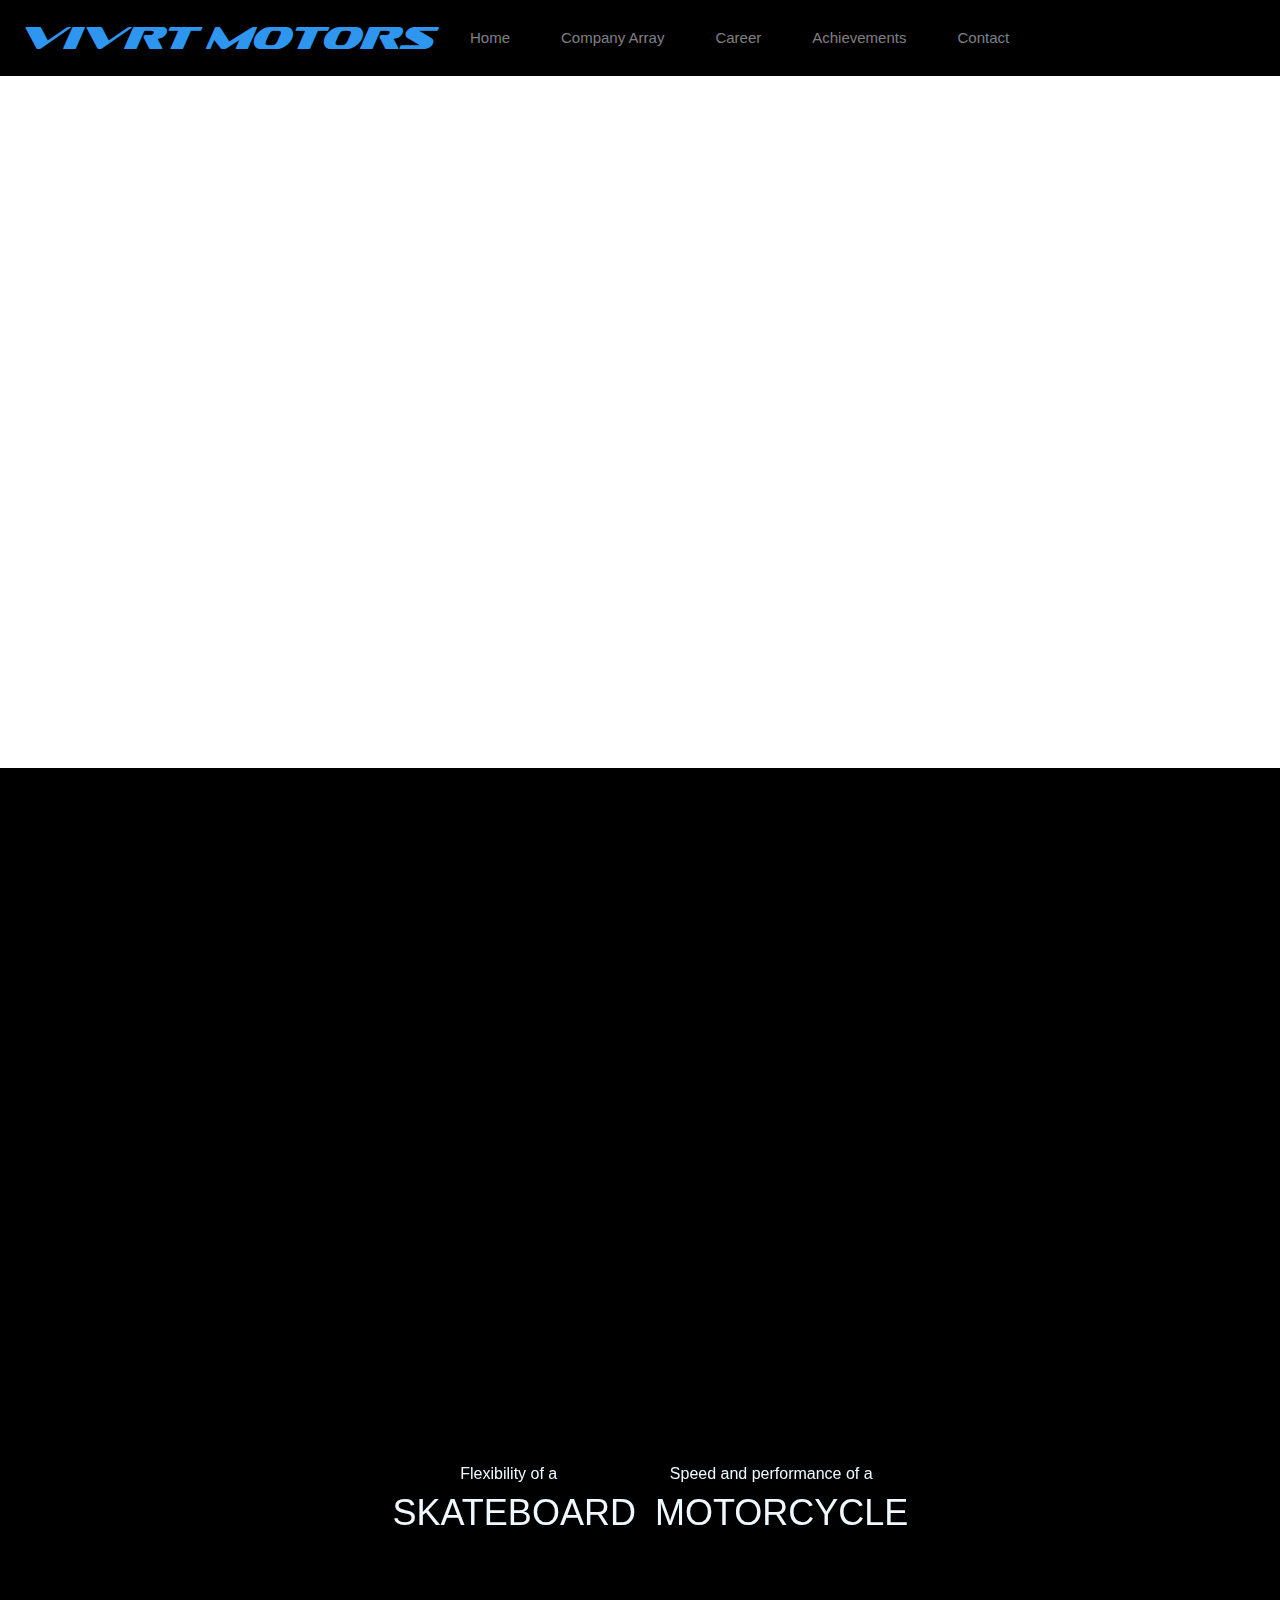
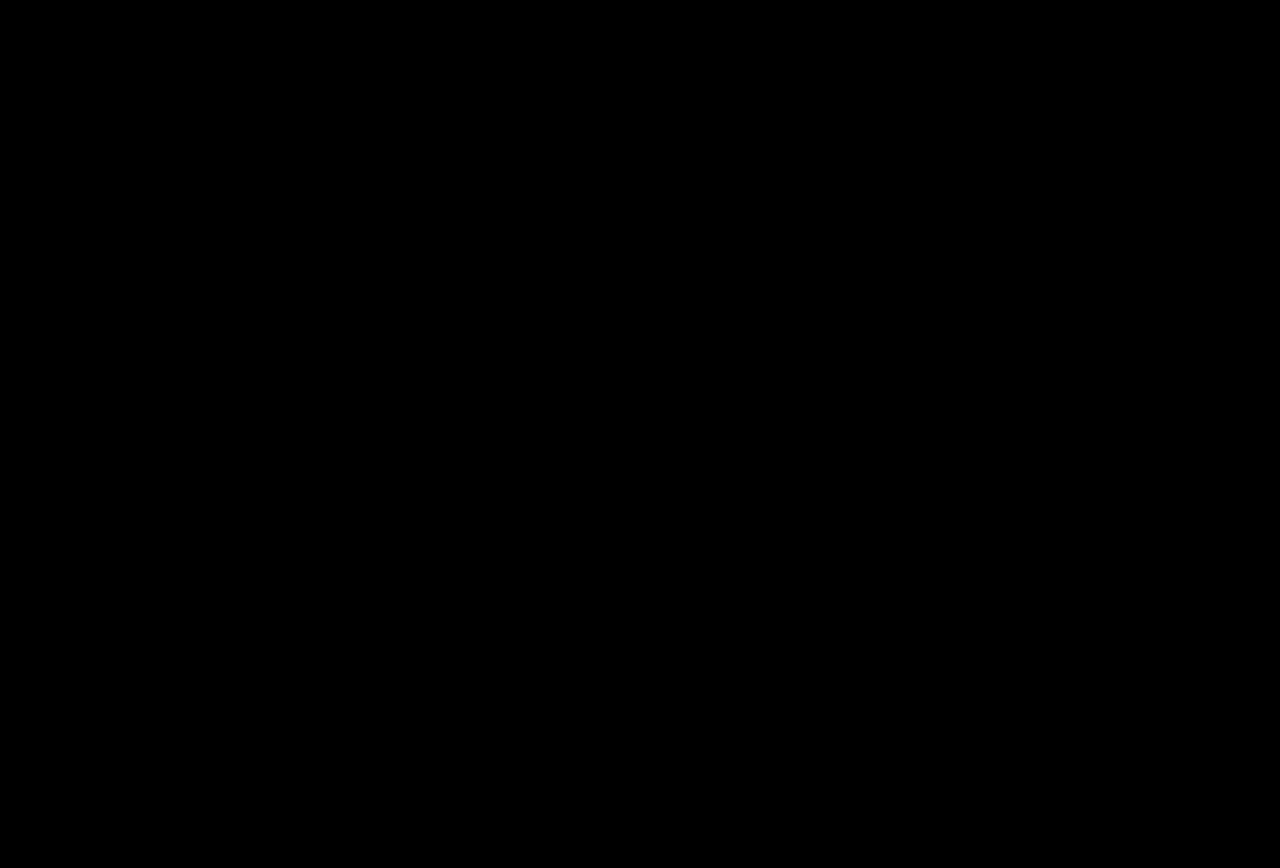
==== index.html @ f959d1fb "Update index.html" ====
<html>
<head>
    <title>SKATO-CROSS</title>
    <link rel="shortcut icon" type="image/x-icon" href="favicon.ico" />
	<link rel="stylesheet" type="text/css" href="css/main.css">
 
  <link rel="stylesheet" href="https://maxcdn.bootstrapcdn.com/bootstrap/4.1.3/css/bootstrap.min.css">
  <script src="https://ajax.googleapis.com/ajax/libs/jquery/3.3.1/jquery.min.js"></script>
  <script src="https://cdnjs.cloudflare.com/ajax/libs/popper.js/1.14.3/umd/popper.min.js"></script>
  <script src="https://maxcdn.bootstrapcdn.com/bootstrap/4.1.3/js/bootstrap.min.js"></script>
</head>
    
    
<body>
    <nav class="navbar navbar-expand-xl navbar-dark fixed-top " style="background-color: black;">
  <a class="navbar-brand" style="width:400px;height:60px;font-family:sofachrome;padding-top:5px; font-size: 2em;color:#2f96ef;">VIVRT MOTORS</a>
  <button class="navbar-toggler" type="button" data-toggle="collapse" data-target="#collapsibleNavbar">
    <span class="navbar-toggler-icon"></span>
  </button>
  <div class="collapse navbar-collapse" id="collapsibleNavbar">
    <ul class="navbar-nav">
      <li class="nav-item" id="#leftpad">
        <a class="nav-link" href="https://vivrtmotors.com">Home</a>
      </li>
      <li class="nav-item">
        <a class="nav-link" href="https://vivrtmotors.com/our-story.html">Company Array</a>
      </li>
      <li class="nav-item">
        <a class="nav-link" href="https://vivrtmotors.com/career.html">Career</a>
      </li>  
         <li class="nav-item">
        <a class="nav-link" href="https://vivrtmotors.com/achievements.html">Achievements</a>
      </li>  
         <li class="nav-item">
        <a class="nav-link" href="https://vivrtmotors.com/achievements.html#contactussection">Contact</a>
      </li>  
    </ul>
  </div>  
</nav>
    

    

	<div class="parallax">

        <iframe width="100%" height="758px" style="margin-top: 60px;z-index: 0;position:fixed;"src="https://www.youtube.com/embed/yHx22Gvhtdc?rel=0" frameborder="0" allow="autoplay; encrypted-media" allowfullscreen></iframe>

	</div>




    

	<div style="height:1700px;background-color:black; color: aliceblue ;z-index: 1;position: absolute;width:100%">

		<center>
            
            

			<div class="about hidden" style="padding-top: 70px;" id="div1">
                <h1 style="font-family:ans;color:#ff6a00" id="heading">PRESENTING THE INDIA'S FIRST SKATEBIKE</h1>

				<img src="vector_dark.png" id="vector_dark">
                
                <p style="font-family: sofachrome;font-size: 30px;color:#2f96ef" id="name">SKATOCROSS</p>
                
                
                
               <div class="row" style="margin-top: 150px">
                   <div class="col-sm-1"></div>
                <div class="col-sm-5 left hidden_left">Flexibility of a <br> <span style="font-size: 36px;">SKATEBOARD</span></div>
                   <div class="col-sm-5 right hidden_right">Speed and performance of a <br><span style="font-size: 36px; ">MOTORCYCLE</span></div>
                   <div class="col-sm-1"></div>                  
                </div>

			</div>

		</center>
        
	</div>

    
    
        <script >
    
        $(document).ready(function() { 
                var block = $('div.about'),
                    blockOffset = 500,
                    documentEl = $(document);
                window.console.log(documentEl.scrollTop());
                documentEl.on('scroll', function() {
                     window.console.log(documentEl.scrollTop());
                    if ( documentEl.scrollTop() > blockOffset){
                             block.removeClass('hidden');   
                         }else{
                             block.addClass('hidden');
                         }
                    if(documentEl.scrollTop() > 896){
                        
                        }
                    }
                });               
            });
   
        </script>
    
    
    
    
    </body>

</html>
---- css/main.css ----
@font-face {
 font-family: 'sofachrome';
 font-weight: normal;
 font-style: normal;
 src: url('fonts/sfc.ttf');
}

@font-face {
 font-family: 'ans';
 font-weight: normal;
 font-style: normal;
 src: url('fonts/ans.ttf');
}



.parallax {
    min-height: 768px; 
    background-attachment: fixed;
    background-position: center;
    background-repeat: no-repeat;
    background-size: cover;
}


#vector_dark{
    max-width: 100%;
    height: auto;
}

            body {
                
                background-color: black;
            }
            
            .content1 {
                height: 768px;
                margin-top: 0px;
                background-color: black;
            }
            
            .about {
                max-width: 600px;
                margin: 0 auto;
                padding: 50px 0;
                transform-style: preserve-3d;
                transform: perspective(800px);
            }

            
           
            .about img {
                transition: all 1.2s ease 0.8s;
            }
            .about.hidden img {
                opacity: 0;
                transform: translate3d(0, 0, -100px) ;
            }

.about h1{
    transition: all 1s ease 0s;
}
 .about.hidden h1{
                opacity: 0;
                transform: translate3d(60px, 0, 0) ;
            }

.about p{
    transition: all 1.2s ease 1.4s;
}
 .about.hidden p{
                opacity: 0;
                transform: translate3d(-50px,0, 0) ;
            }
            nav li{
                padding: 5px;
                margin-left: 20px;
                color: white;
            }
             

        
        nav li{
            display: inline;
              background-color: black;
        }
        nav li a{
            margin-left: 5px;
            text-decoration: none;
            padding:10px 10px;
            font-family: sans-serif;
            font-size: 15px;
            transition: all 0.25s ease-in
        }
       
        nav li a:hover{
          font-size: 18px;
            color: aqua !important; 
            transition: all 0.25s ease-in;
            border: 0.5px solid aqua;
            border-radius: 25px;
        
        }
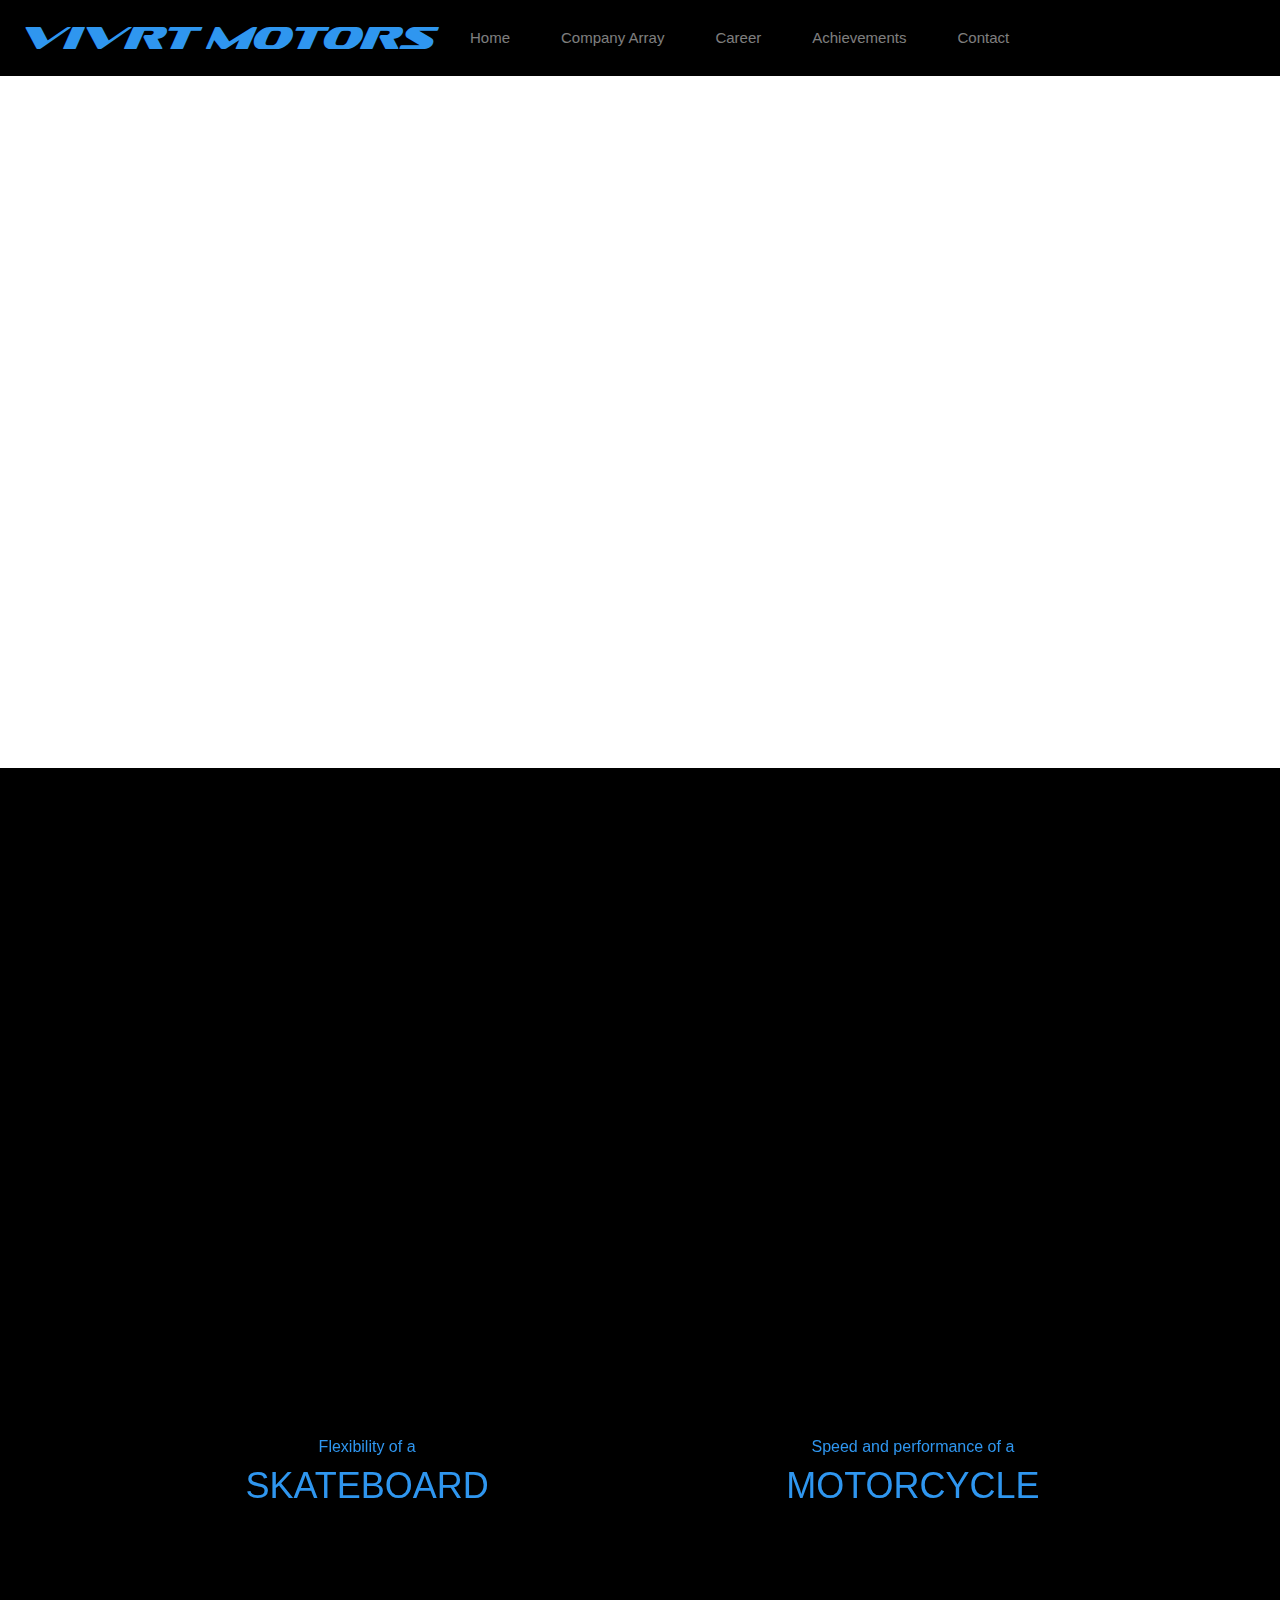
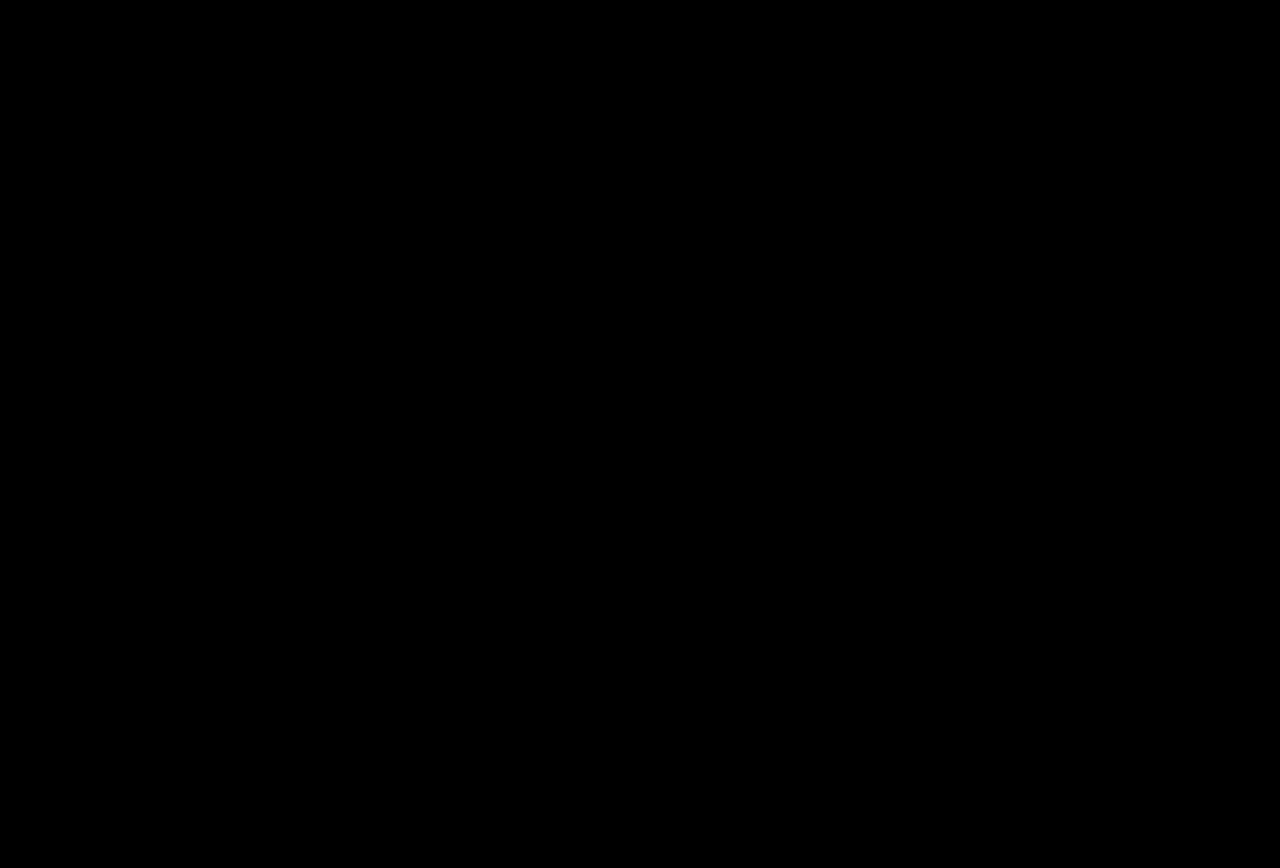
==== commit 83b31e05: "Update index.html" ====
--- a/index.html
+++ b/index.html
@@ -97,7 +97,8 @@
                              block.addClass('hidden');
                          }
                     if(documentEl.scrollTop() > 896){
-                        
+                        if(block.hasClass('hidden_left')){
+                            block.removeClass('hidden_left');
                         }
                     }
                 });               
--- a/css/main.css
+++ b/css/main.css
@@ -14,6 +14,9 @@
 
 
 
+
+
+
 .parallax {
     min-height: 768px; 
     background-attachment: fixed;
@@ -23,24 +26,33 @@
 }
 
 
+
+
 #vector_dark{
-    max-width: 100%;
+    max-width: 50%;
     height: auto;
 }
+
+
 
             body {
                 
                 background-color: black;
             }
             
+
+
+
             .content1 {
                 height: 768px;
                 margin-top: 0px;
                 background-color: black;
             }
+
+
             
             .about {
-                max-width: 600px;
+                width: 100%;
                 margin: 0 auto;
                 padding: 50px 0;
                 transform-style: preserve-3d;
@@ -52,26 +64,65 @@
             .about img {
                 transition: all 1.2s ease 0.8s;
             }
+
+
             .about.hidden img {
                 opacity: 0;
                 transform: translate3d(0, 0, -100px) ;
             }
 
+
+
 .about h1{
-    transition: all 1s ease 0s;
+    transition: all 0.5s ease 0s;
 }
+
+
+
  .about.hidden h1{
                 opacity: 0;
                 transform: translate3d(60px, 0, 0) ;
             }
 
+
+
 .about p{
-    transition: all 1.2s ease 1.4s;
+    transition: all 0.8s ease 1.4s;
 }
  .about.hidden p{
                 opacity: 0;
                 transform: translate3d(-50px,0, 0) ;
             }
+.left{
+   
+    background-color: black;
+    color: #2f96ef;
+    transition: all 0.15s ease-in;
+   
+}
+
+.left:hover{
+    background-color: #ff6a00;
+    color:black;
+     transition: all 0.25s ease-in;
+}
+
+.right:hover{
+    background-color: #ff6a00;
+    color:black;
+     transition: all 0.25s ease-in;
+}
+.right{
+   
+    background-color: black;
+    color: #2f96ef;
+    transition: all 0.15s ease-in;
+}
+
+
+
+
+
             nav li{
                 padding: 5px;
                 margin-left: 20px;
@@ -97,8 +148,7 @@
           font-size: 18px;
             color: aqua !important; 
             transition: all 0.25s ease-in;
-            border: 0.5px solid aqua;
-            border-radius: 25px;
+            
         
         }
        
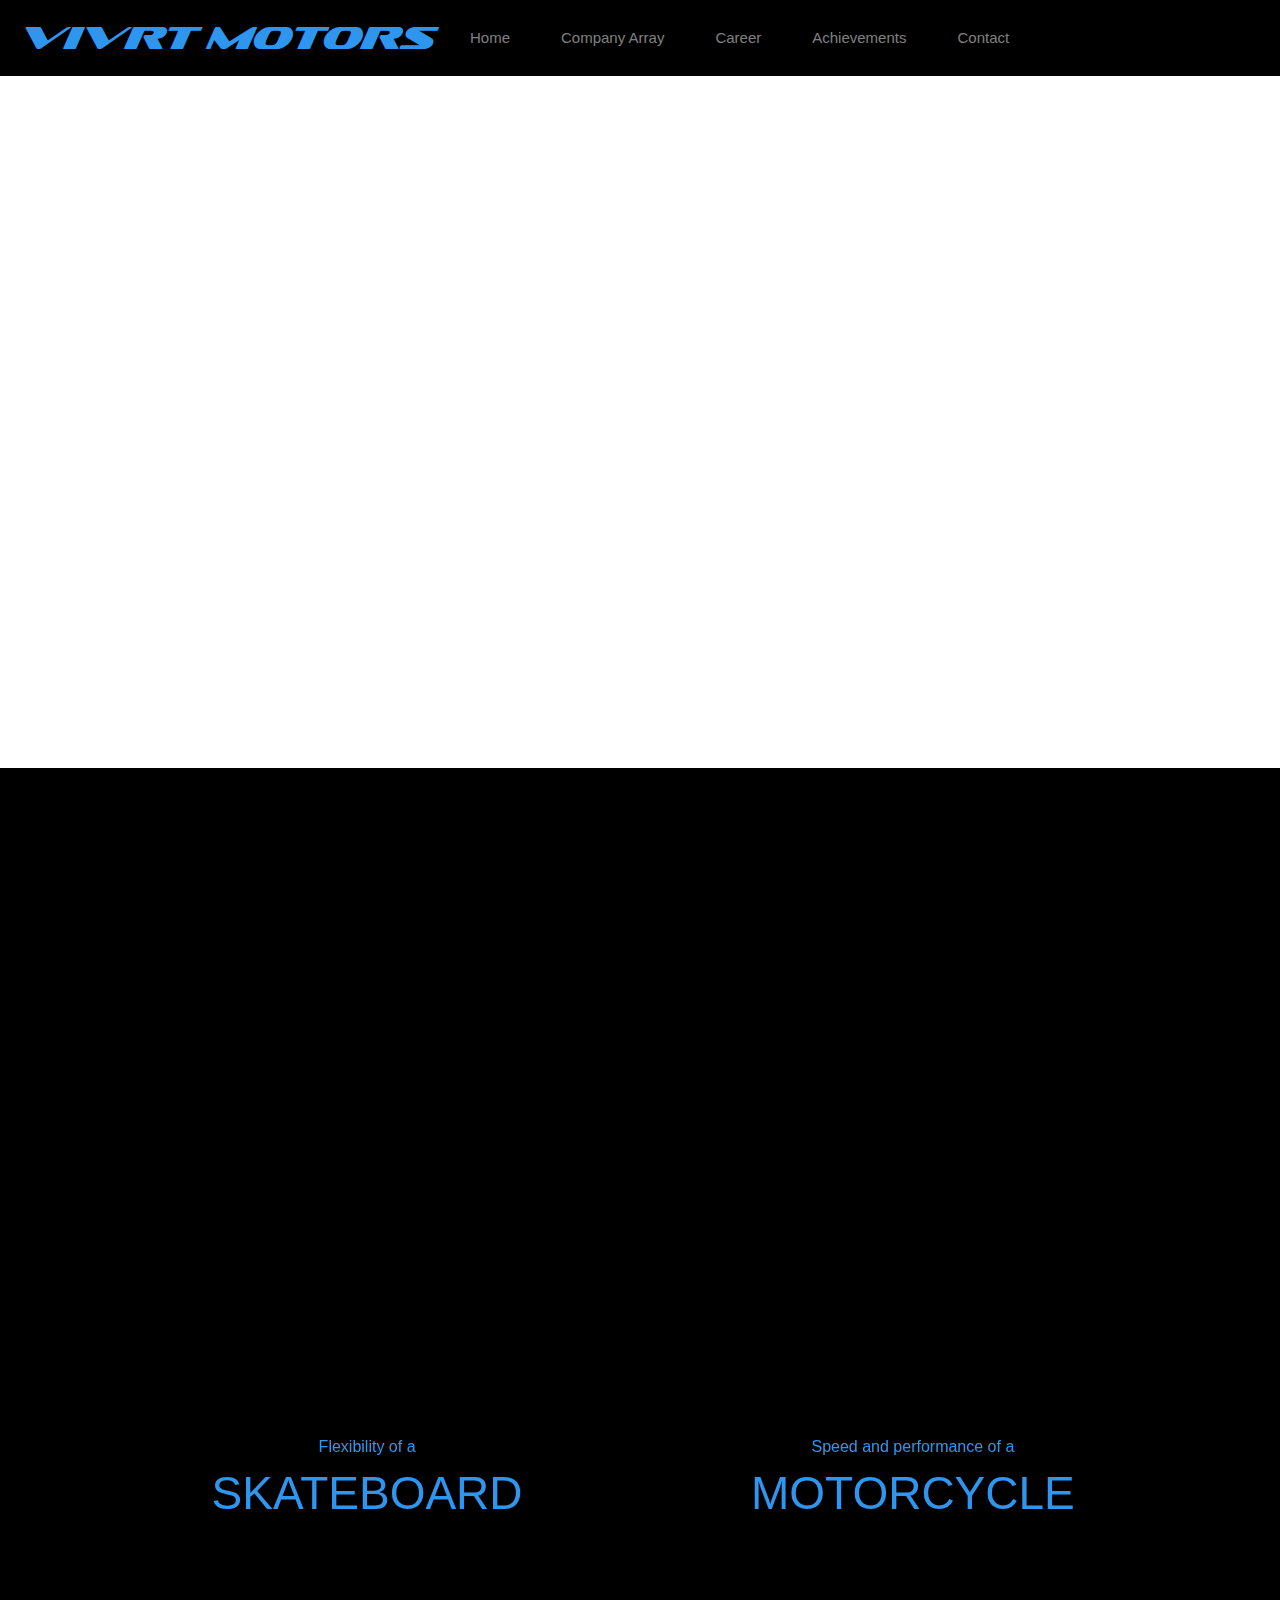
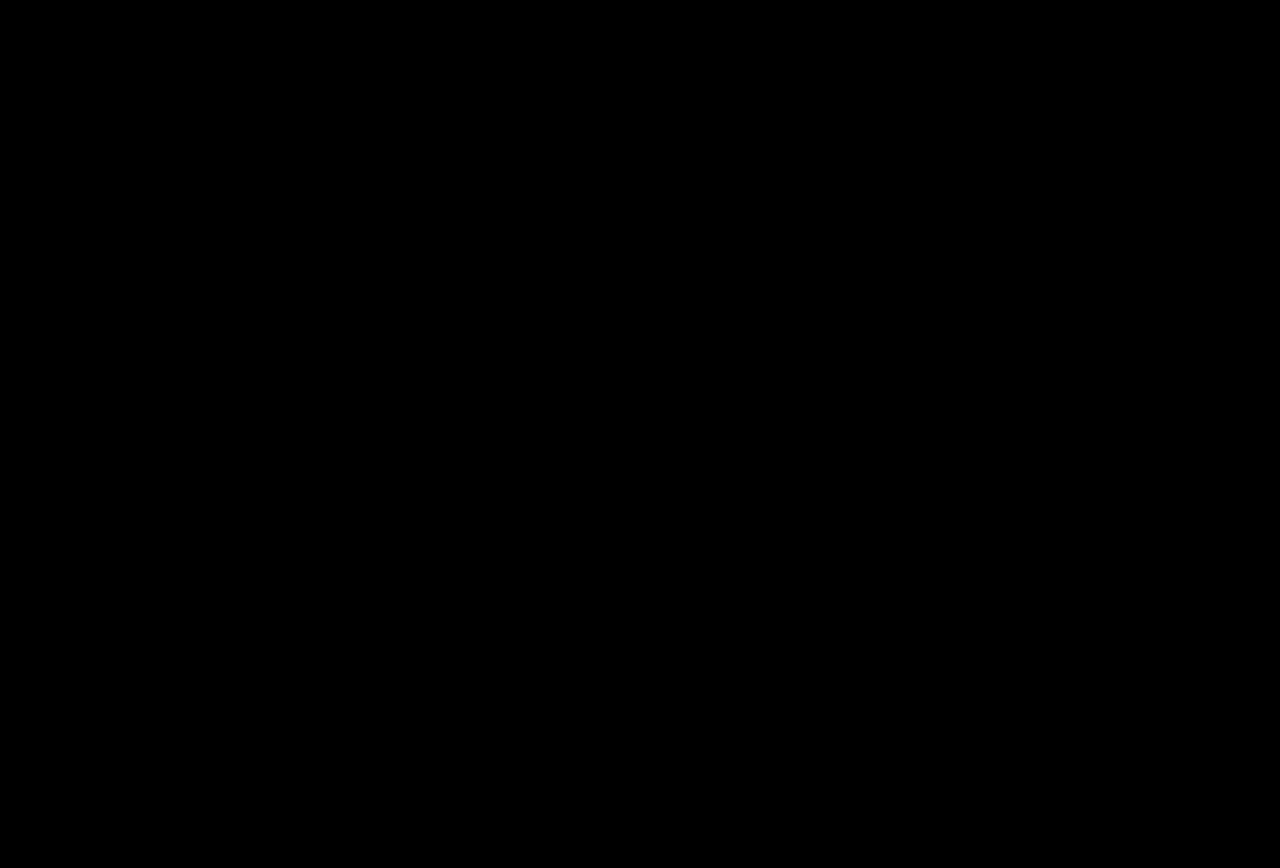
==== commit 1134a8f1: "Update index.html" ====
--- a/index.html
+++ b/index.html
@@ -69,8 +69,8 @@
                 
                <div class="row" style="margin-top: 150px">
                    <div class="col-sm-1"></div>
-                <div class="col-sm-5 left hidden_left">Flexibility of a <br> <span style="font-size: 36px;">SKATEBOARD</span></div>
-                   <div class="col-sm-5 right hidden_right">Speed and performance of a <br><span style="font-size: 36px; ">MOTORCYCLE</span></div>
+                <div class="col-sm-5 left hidden_left" id="left">Flexibility of a <br> <span style="font-size: 46px;">SKATEBOARD</span></div>
+                   <div class="col-sm-5 right hidden_right" id="right">Speed and performance of a <br><span style="font-size: 46px; ">MOTORCYCLE</span></div>
                    <div class="col-sm-1"></div>                  
                 </div>
 
@@ -96,11 +96,13 @@
                          }else{
                              block.addClass('hidden');
                          }
-                    if(documentEl.scrollTop() > 896){
-                        if(block.hasClass('hidden_left')){
-                            block.removeClass('hidden_left');
-                        }
+                    if(documentEl.scrollTop() > 900){
+                                  $('#left').animate({left: '500px',opacity:'1'},500);   
                     }
+                    if(documentEl.scrollTop() > 920){
+                        $('#right').delay(800).animate({right: '600px',opacity:'1'},500);
+                    }
+                    
                 });               
             });
    
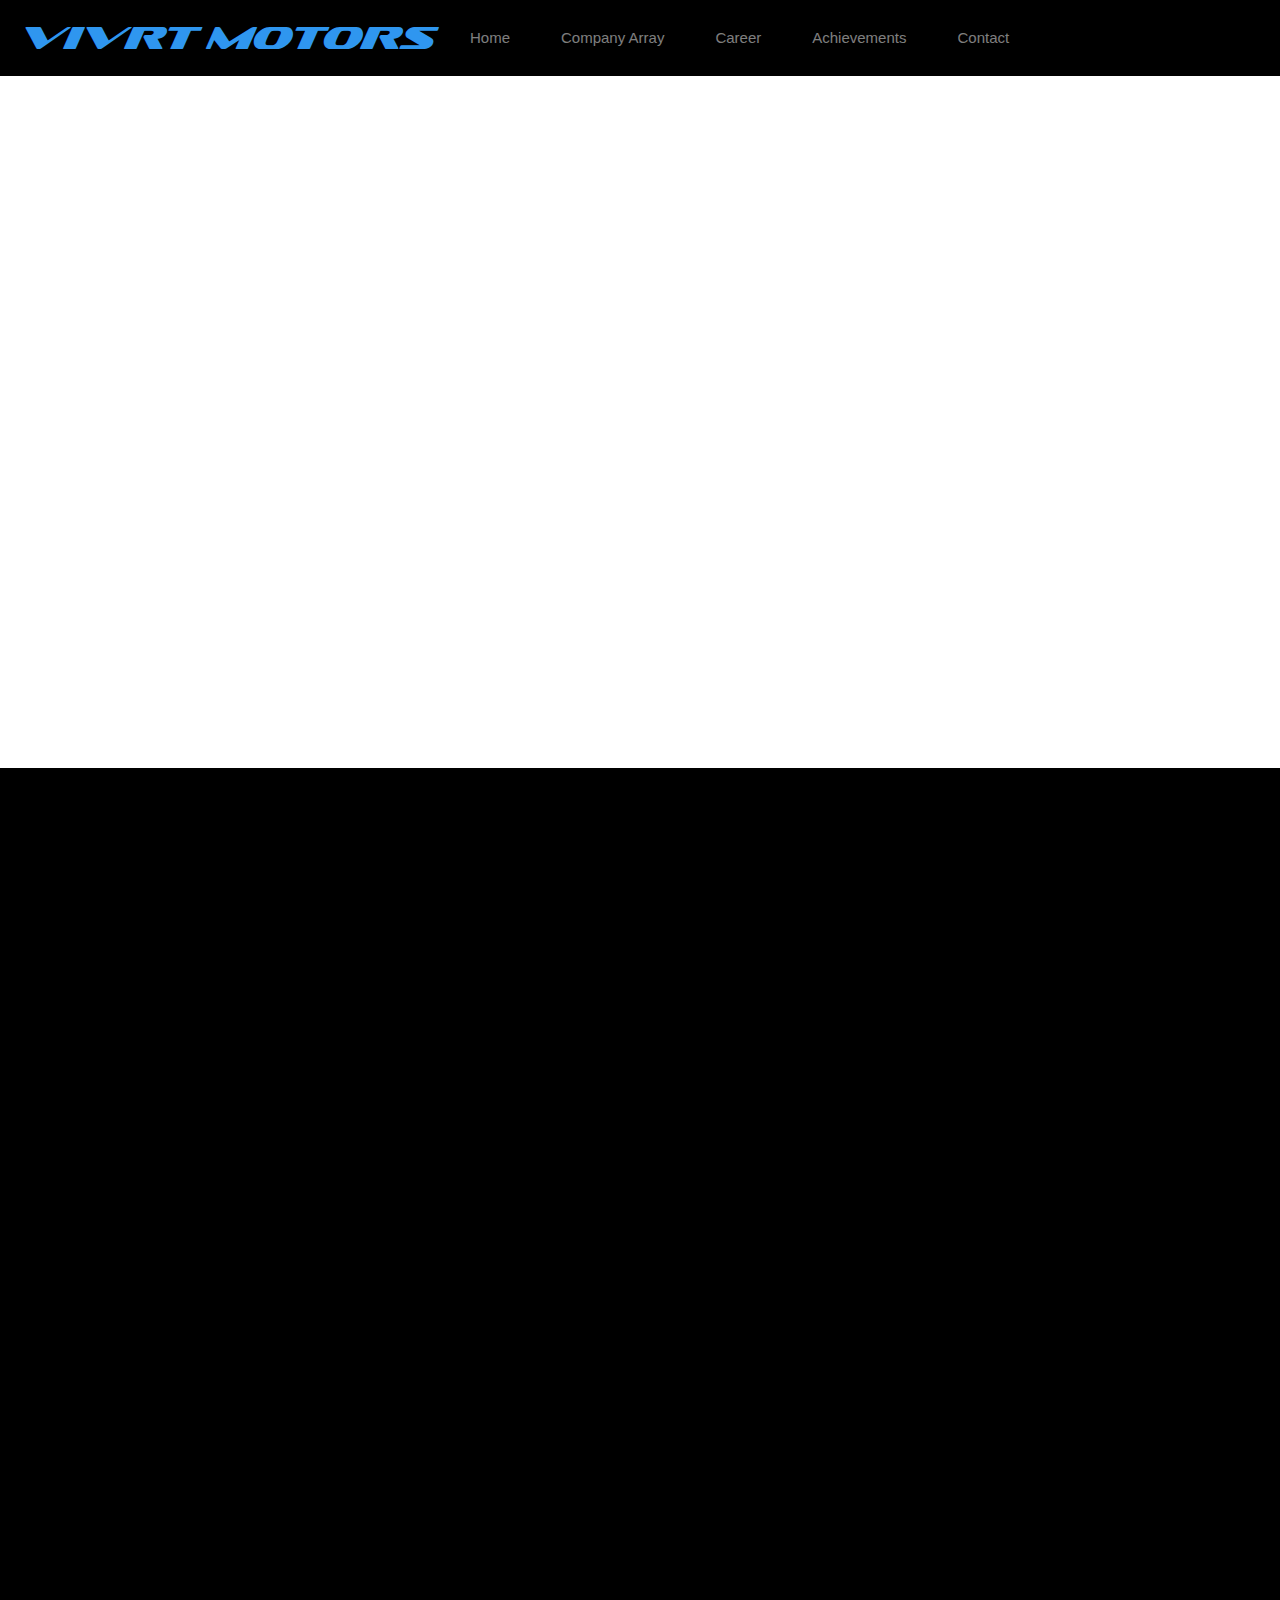
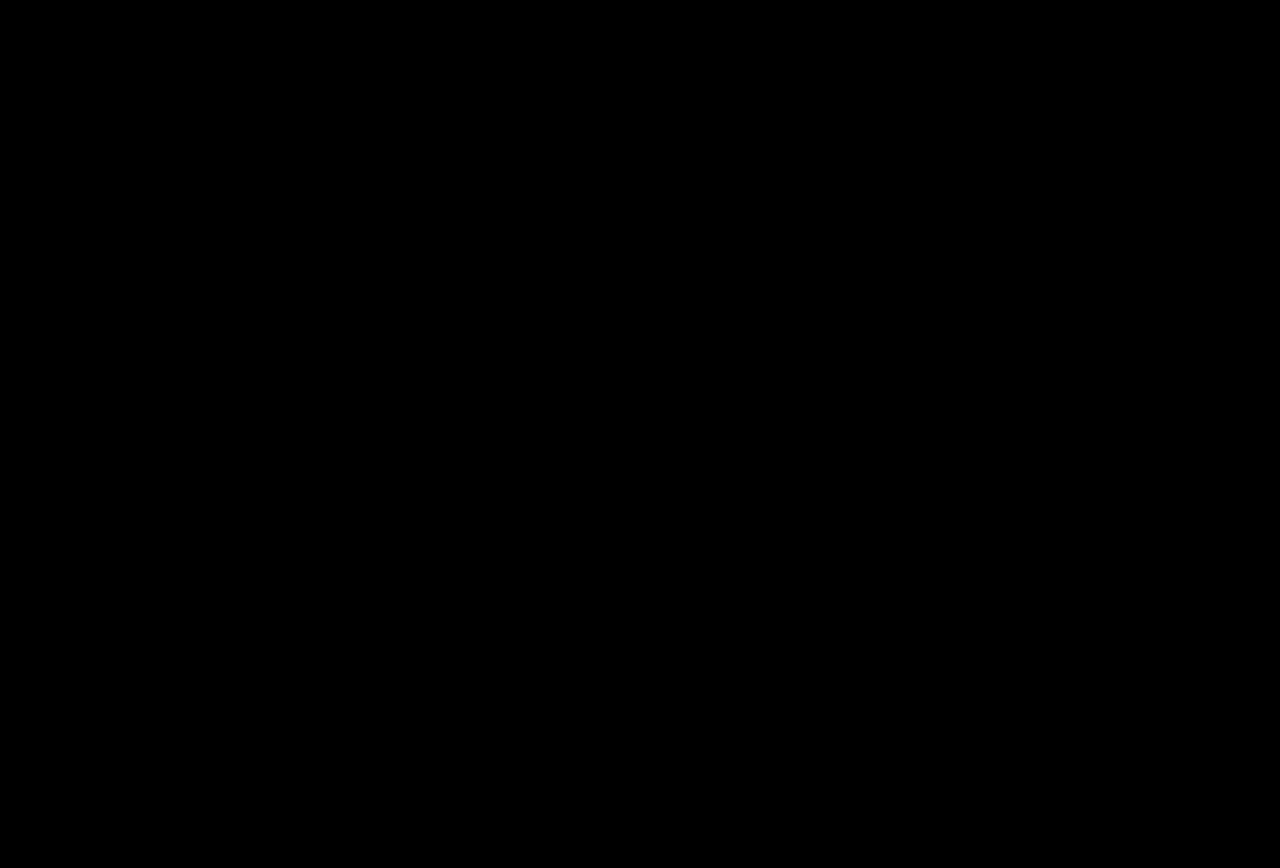
==== commit 21e3e065: "Update index.html" ====
--- a/index.html
+++ b/index.html
@@ -52,7 +52,8 @@
 
     
 
-	<div style="height:1700px;background-color:black; color: aliceblue ;z-index: 1;position: absolute;width:100%">
+	<div style="height:1700px;
+                max-width: 100%; background-color:black ;z-index: 1;position: absolute;" class="container">
 
 		<center>
             
@@ -97,10 +98,10 @@
                              block.addClass('hidden');
                          }
                     if(documentEl.scrollTop() > 900){
-                                  $('#left').animate({left: '500px',opacity:'1'},500);   
+                                  $('#left').animate({left: '50px',opacity:'1'},500);   
                     }
                     if(documentEl.scrollTop() > 920){
-                        $('#right').delay(800).animate({right: '600px',opacity:'1'},500);
+                        $('#right').delay(800).animate({right: '50px',opacity:'1'},500);
                     }
                     
                 });               
--- a/css/main.css
+++ b/css/main.css
@@ -56,7 +56,7 @@
                 margin: 0 auto;
                 padding: 50px 0;
                 transform-style: preserve-3d;
-                transform: perspective(800px);
+                transform: perspective(1000px);
             }
 
             
@@ -68,7 +68,7 @@
 
             .about.hidden img {
                 opacity: 0;
-                transform: translate3d(0, 0, -100px) ;
+                transform: translate3d(0, 0, -20px) ;
             }
 
 
@@ -81,7 +81,7 @@
 
  .about.hidden h1{
                 opacity: 0;
-                transform: translate3d(60px, 0, 0) ;
+                transform: translate3d(20px, 0, 0) ;
             }
 
 
@@ -91,13 +91,14 @@
 }
  .about.hidden p{
                 opacity: 0;
-                transform: translate3d(-50px,0, 0) ;
+                transform: translate3d(-20px,0, 0) ;
             }
 .left{
    
     background-color: black;
     color: #2f96ef;
-    transition: all 0.15s ease-in;
+    transform: translate3d( -50px,0,0);
+    opacity: 0;
    
 }
 
@@ -113,13 +114,19 @@
      transition: all 0.25s ease-in;
 }
 .right{
-   
+       transform: translate3d( 50px,0,0);
+opacity: 0;
     background-color: black;
     color: #2f96ef;
-    transition: all 0.15s ease-in;
+   
 }
 
-
+iframe{
+    max-width: 100%;
+}
+.container{
+    width: 100%;
+}
 
 
 
@@ -146,7 +153,7 @@
        
         nav li a:hover{
           font-size: 18px;
-            color: aqua !important; 
+            color: #ff6a00 !important; 
             transition: all 0.25s ease-in;
             
         
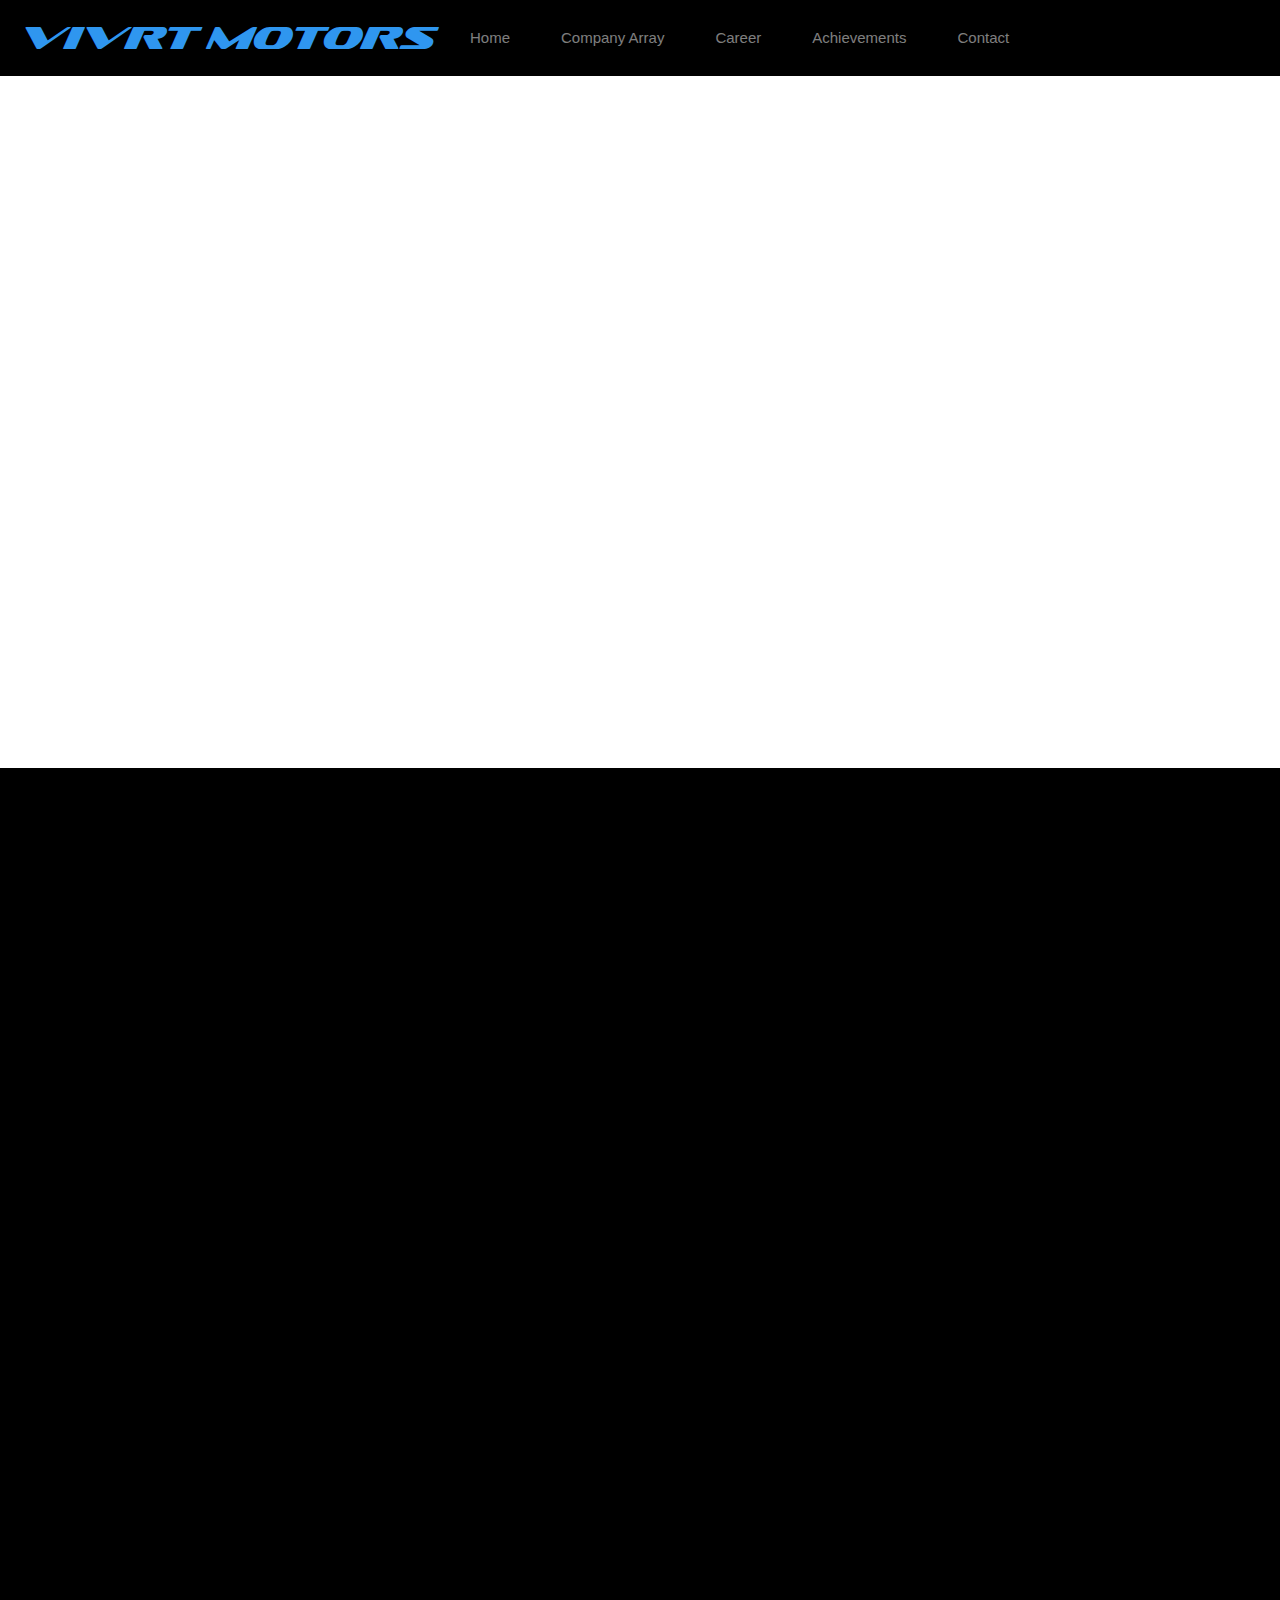
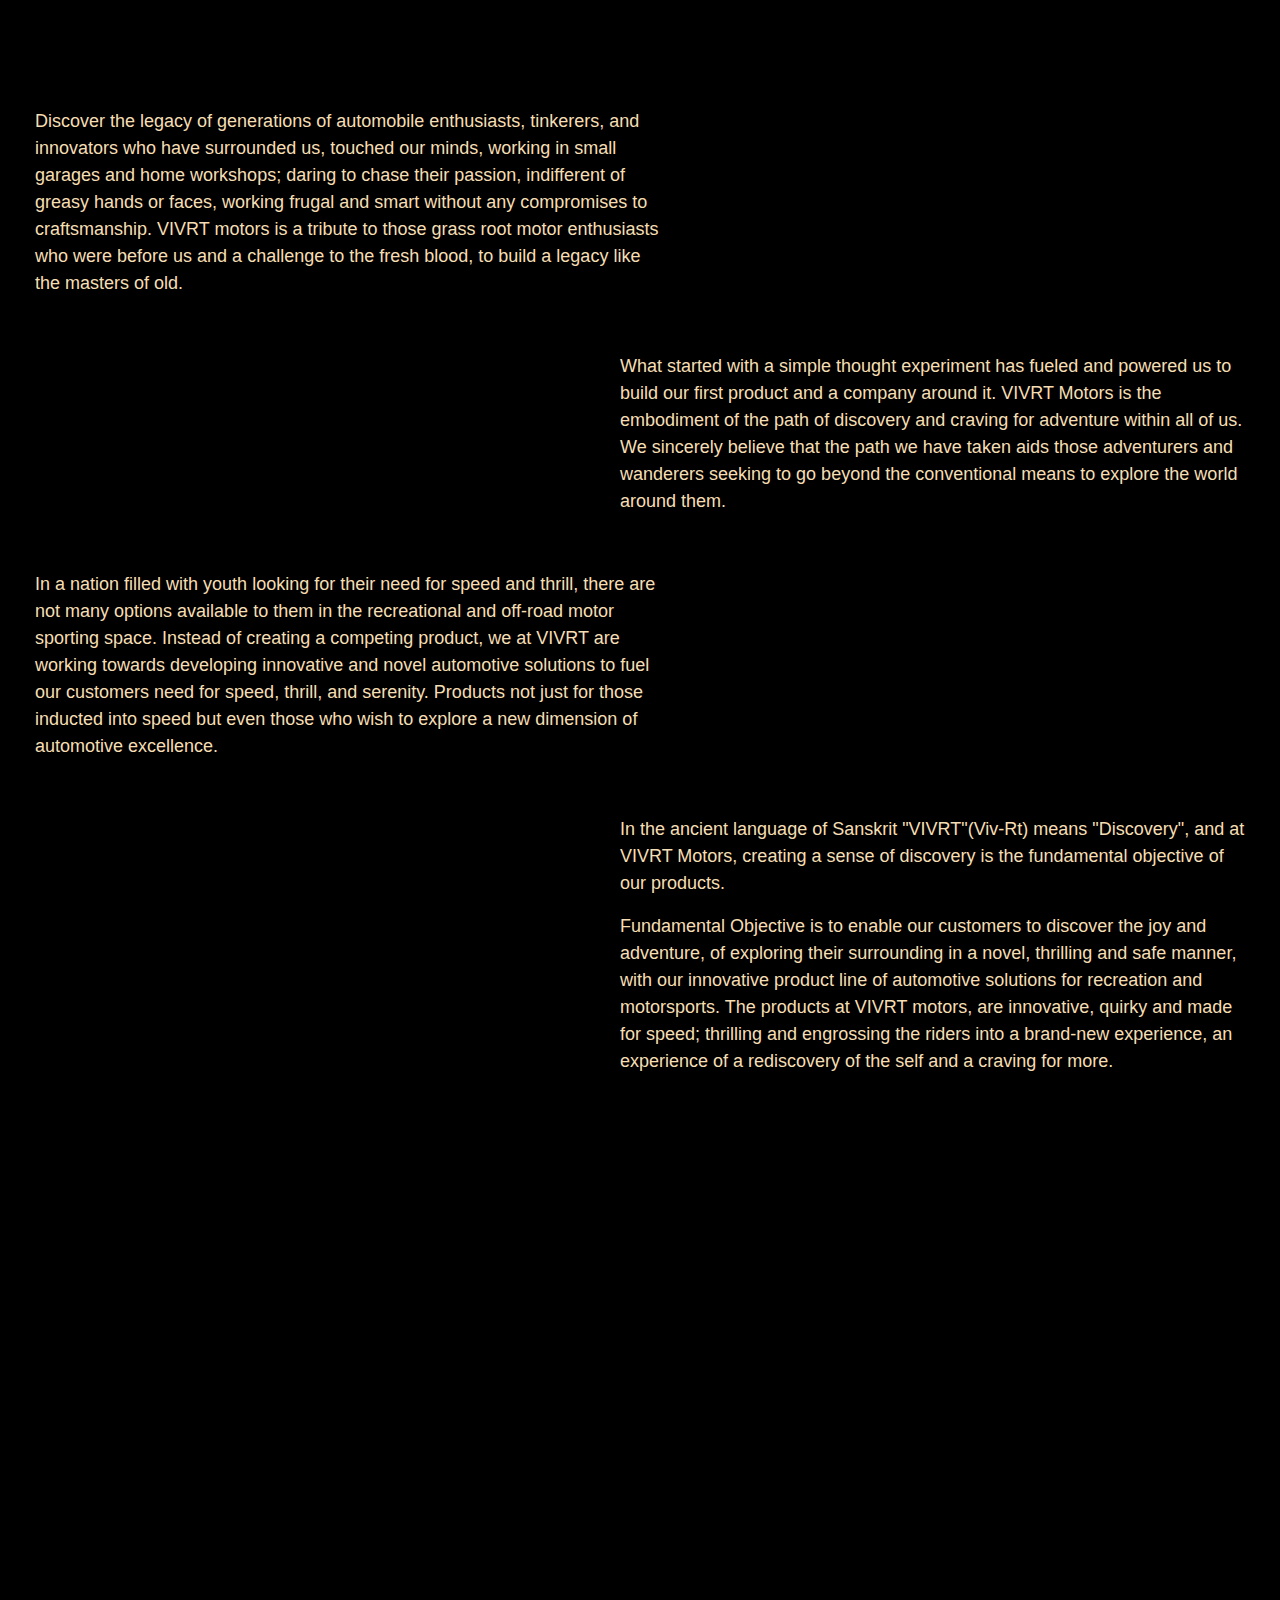
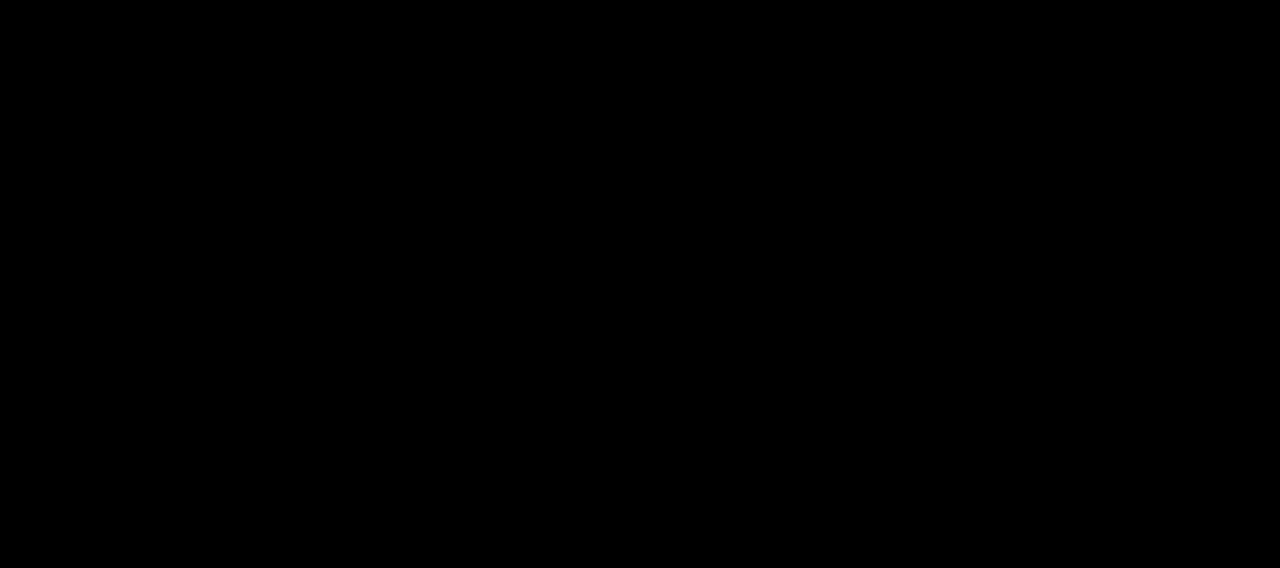
==== commit a9dfe563: "Update index.html" ====
--- a/index.html
+++ b/index.html
@@ -52,7 +52,7 @@
 
     
 
-	<div style="height:1700px;
+	<div style="height:3000px;
                 max-width: 100%; background-color:black ;z-index: 1;position: absolute;" class="container">
 
 		<center>
@@ -70,14 +70,40 @@
                 
                <div class="row" style="margin-top: 150px">
                    <div class="col-sm-1"></div>
-                <div class="col-sm-5 left hidden_left" id="left">Flexibility of a <br> <span style="font-size: 46px;">SKATEBOARD</span></div>
-                   <div class="col-sm-5 right hidden_right" id="right">Speed and performance of a <br><span style="font-size: 46px; ">MOTORCYCLE</span></div>
+                <div class="col-sm-5 left " id="left">Flexibility of a <br> <span style="font-size: 46px;">SKATEBOARD</span></div>
+                   <div class="col-sm-5 right " id="right">Speed and performance of a <br><span style="font-size: 46px; ">MOTORCYCLE</span></div>
                    <div class="col-sm-1"></div>                  
                 </div>
 
 			</div>
+            
+            <div style="font-family:sans-serif;font-size: 18px;color:#ff6a00" class="down div2" id="div2" >
+            <p>The concept emerged from the thought of having the flexibility of Skateboard and speed of Motorcycle in one unique product, thus SKATOCROSS was invented.</p>
+            </div>
+            </center>
+        
+        <br><br>
+        
+            
+            <div style="font-family:sans-serif;font-size: 18px;color:wheat;width:50%;float: left;margin: 20px;" >
+                <p>Discover the legacy of generations of automobile enthusiasts, tinkerers, and innovators who have surrounded us, touched our minds, working in small garages and home workshops; daring to chase their passion, indifferent of greasy hands or faces, working frugal and smart without any compromises to craftsmanship. VIVRT motors is a tribute to those grass root motor enthusiasts who were before us and a challenge to the fresh blood, to build a legacy like the masters of old.</p></div>
 
-		</center>
+        <div style="font-family:sans-serif;font-size: 18px;color:wheat;width:50%;float: right;margin: 20px;" >
+            <p>What started with a simple thought experiment has fueled and powered us to build our first product and a company around it. VIVRT Motors is the embodiment of the path of discovery and craving for adventure within all of us. We sincerely believe that the path we have taken aids those adventurers and wanderers seeking to go beyond the conventional means to explore the world around them.</p></div>
+
+
+        <div style="font-family:sans-serif;font-size: 18px;color:wheat;width:50%;float: left;margin: 20px;" >
+            <p>In a nation filled with youth looking for their need for speed and thrill, there are not many options available to them in the recreational and off-road motor sporting space. Instead of creating a competing product, we at VIVRT are working towards developing innovative and novel automotive solutions to fuel our customers need for speed, thrill, and serenity. Products not just for those inducted into speed but even those who wish to explore a new dimension of automotive excellence.</p></div>
+        
+        <div style="font-family:sans-serif;font-size: 18px;color:wheat;width:50%;float: right;margin: 20px;" >
+<p>In the ancient language of Sanskrit "VIVRT"(Viv-Rt) means "Discovery", and at VIVRT Motors, creating a sense of discovery is the fundamental objective of our products.</p>
+
+            <p>Fundamental Objective is to enable our customers to discover the joy and adventure, of exploring their surrounding in a novel, thrilling and safe manner, with our innovative product line of automotive solutions for recreation and motorsports. The products at VIVRT motors, are innovative, quirky and made for speed; thrilling and engrossing the riders into a brand-new experience, an experience of a rediscovery of the self and a craving for more.</p></div>
+            
+            
+            
+
+		
         
 	</div>
 
@@ -87,12 +113,11 @@
     
         $(document).ready(function() { 
                 var block = $('div.about'),
-                    blockOffset = 500,
                     documentEl = $(document);
                 window.console.log(documentEl.scrollTop());
                 documentEl.on('scroll', function() {
                      window.console.log(documentEl.scrollTop());
-                    if ( documentEl.scrollTop() > blockOffset){
+                    if ( documentEl.scrollTop() > 500){
                              block.removeClass('hidden');   
                          }else{
                              block.addClass('hidden');
@@ -102,8 +127,9 @@
                     }
                     if(documentEl.scrollTop() > 920){
                         $('#right').delay(800).animate({right: '50px',opacity:'1'},500);
-                    }
-                    
+                        $('#div2').delay(1400).animate({slideUp: '0px',opacity:'1'},500);
+
+                    } 
                 });               
             });
    
--- a/css/main.css
+++ b/css/main.css
@@ -99,8 +99,15 @@
     color: #2f96ef;
     transform: translate3d( -50px,0,0);
     opacity: 0;
+
    
 }
+.down{
+    color: #2f96ef;
+    opacity: 0; 
+}
+
+
 
 .left:hover{
     background-color: #ff6a00;
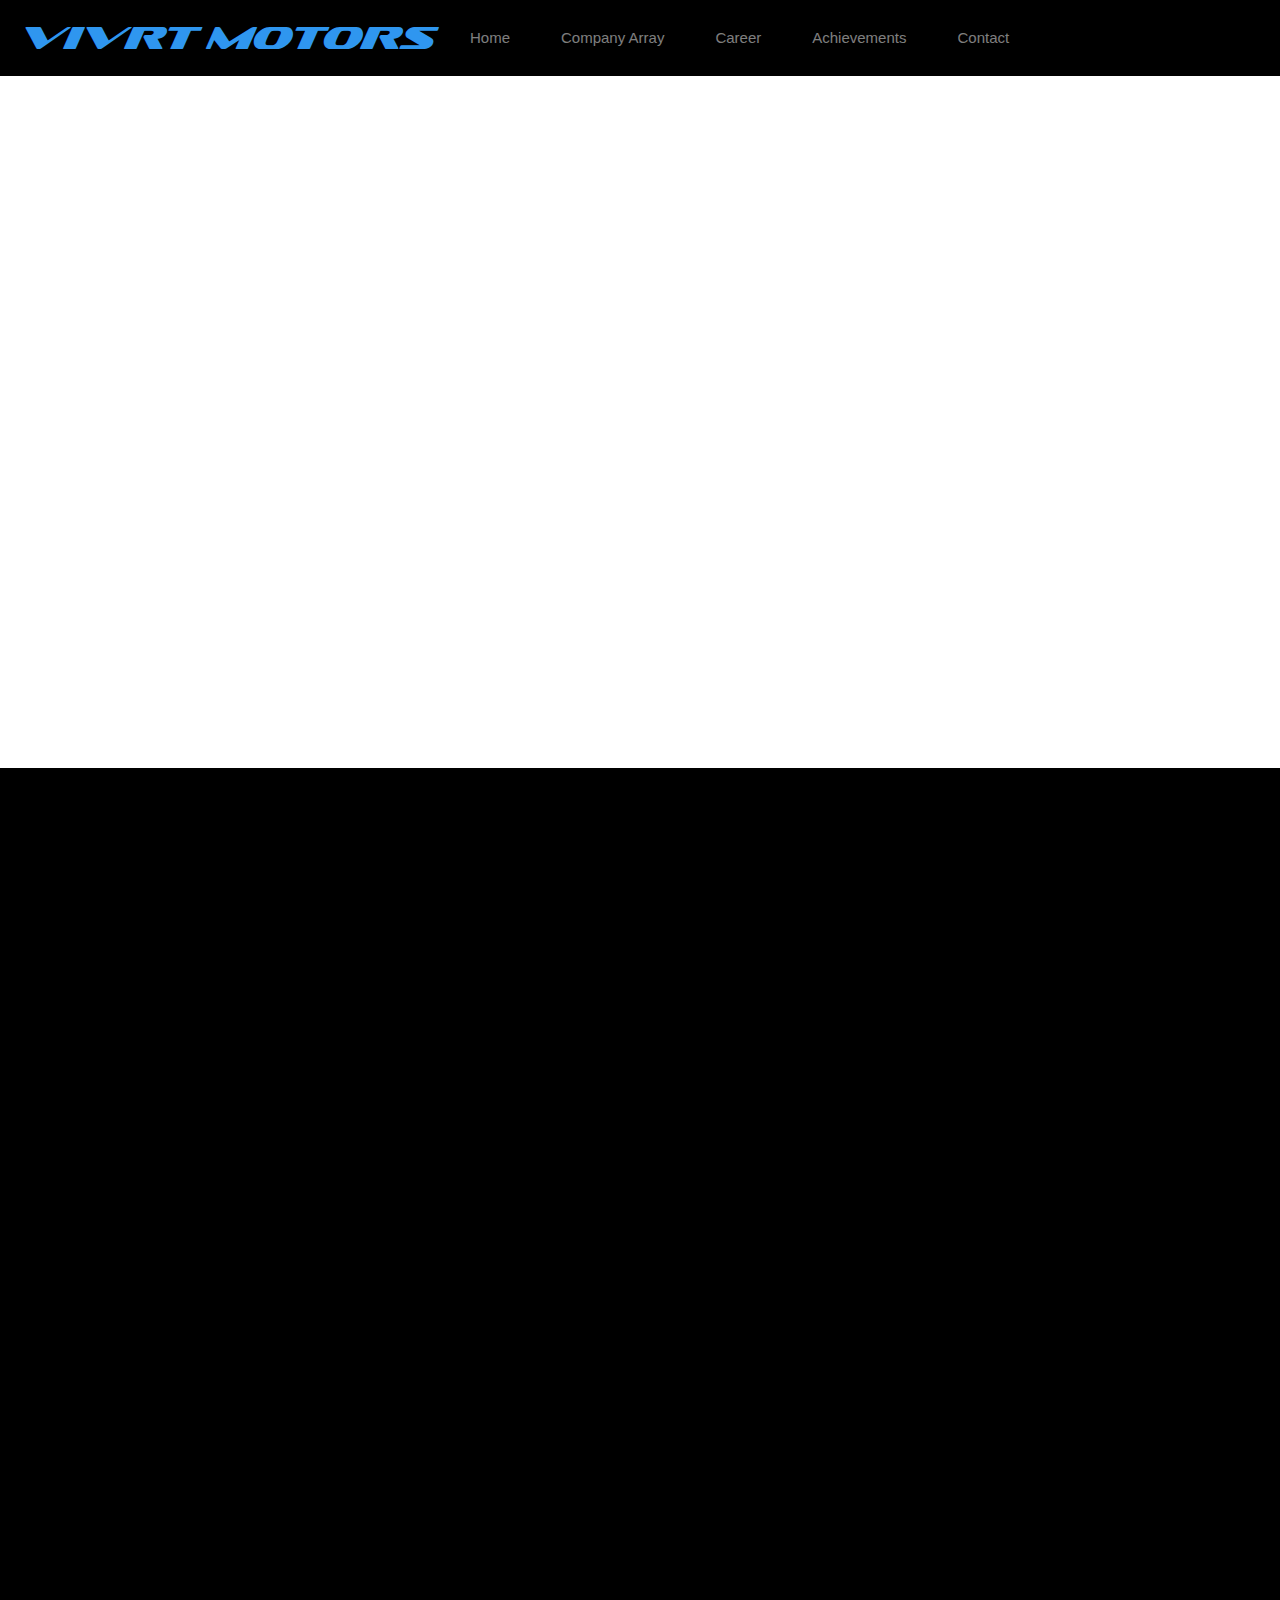
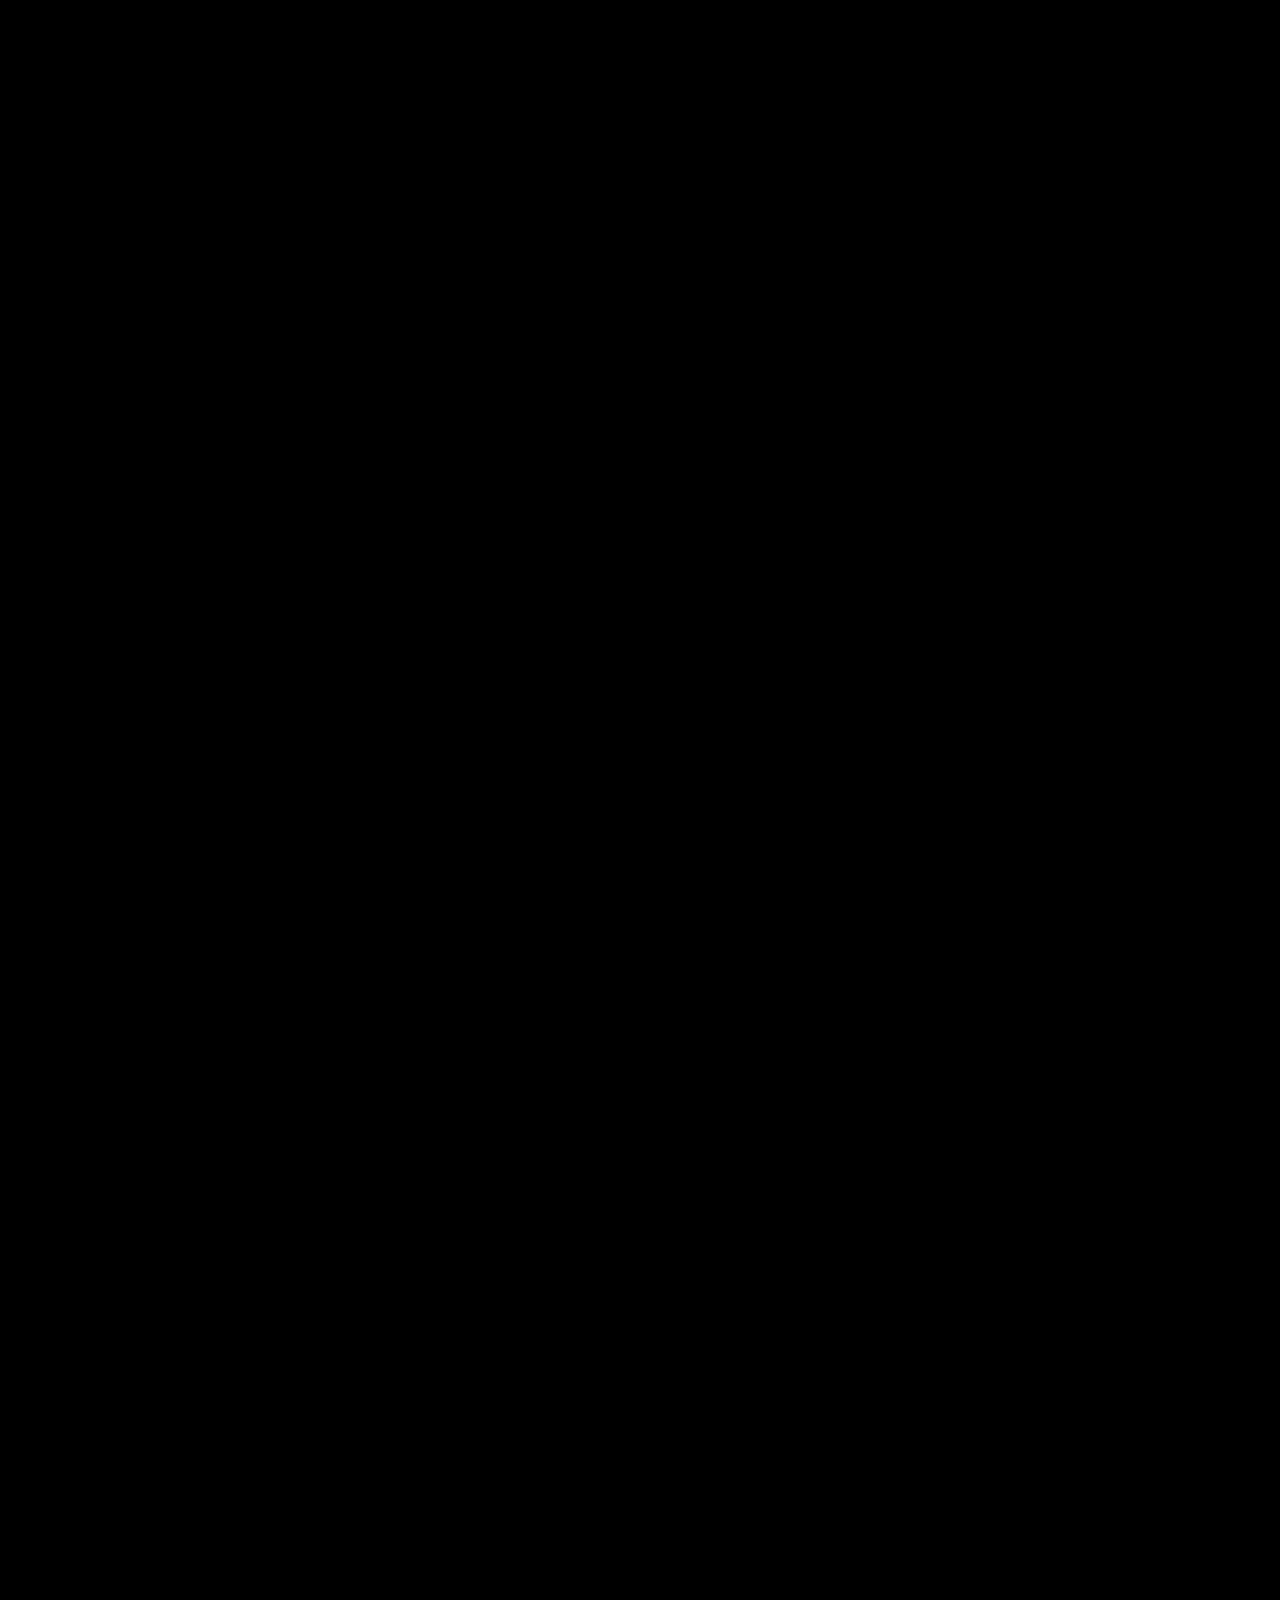
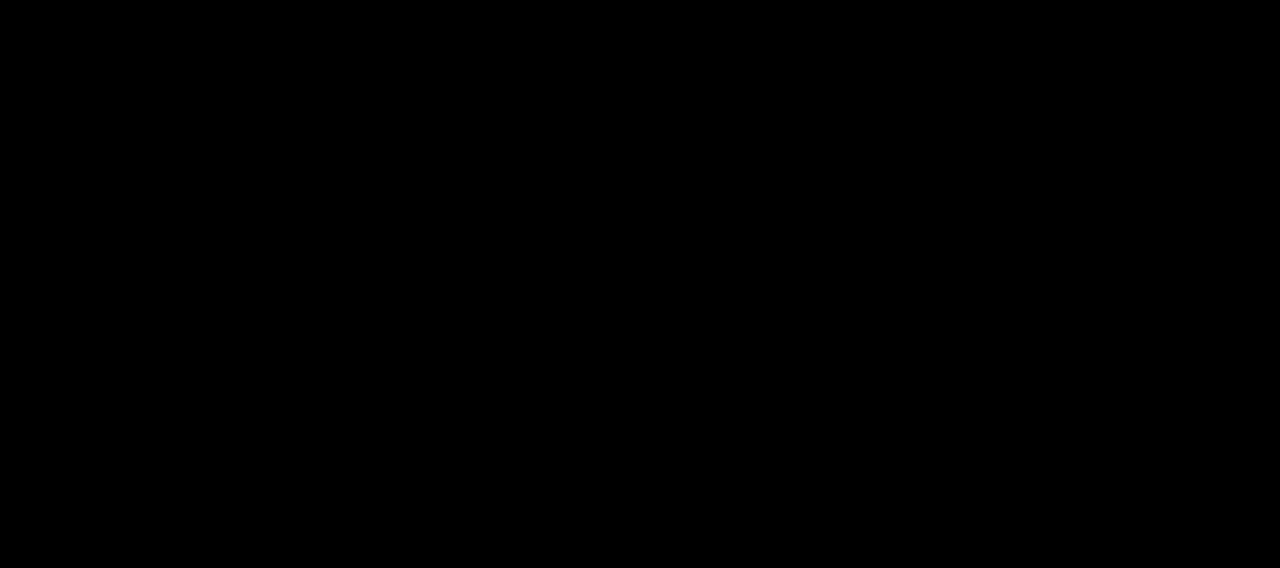
==== commit 3bffbcb5: "Update index.html" ====
--- a/index.html
+++ b/index.html
@@ -85,24 +85,23 @@
         <br><br>
         
             
-            <div style="font-family:sans-serif;font-size: 18px;color:wheat;width:50%;float: left;margin: 20px;" >
+            <div style="font-family:sans-serif;font-size: 18px;color:wheat;width:50%;float: left;margin: 20px;position: relative" class="down" id="div3" >
                 <p>Discover the legacy of generations of automobile enthusiasts, tinkerers, and innovators who have surrounded us, touched our minds, working in small garages and home workshops; daring to chase their passion, indifferent of greasy hands or faces, working frugal and smart without any compromises to craftsmanship. VIVRT motors is a tribute to those grass root motor enthusiasts who were before us and a challenge to the fresh blood, to build a legacy like the masters of old.</p></div>
 
-        <div style="font-family:sans-serif;font-size: 18px;color:wheat;width:50%;float: right;margin: 20px;" >
+        <div style="font-family:sans-serif;font-size: 18px;color:wheat;width:50%;float: right;margin: 20px;" id="div4" class="down">
             <p>What started with a simple thought experiment has fueled and powered us to build our first product and a company around it. VIVRT Motors is the embodiment of the path of discovery and craving for adventure within all of us. We sincerely believe that the path we have taken aids those adventurers and wanderers seeking to go beyond the conventional means to explore the world around them.</p></div>
 
 
-        <div style="font-family:sans-serif;font-size: 18px;color:wheat;width:50%;float: left;margin: 20px;" >
+        <div style="font-family:sans-serif;font-size: 18px;color:wheat;width:50%;float: left;margin: 20px;" id="div5" class="down">
             <p>In a nation filled with youth looking for their need for speed and thrill, there are not many options available to them in the recreational and off-road motor sporting space. Instead of creating a competing product, we at VIVRT are working towards developing innovative and novel automotive solutions to fuel our customers need for speed, thrill, and serenity. Products not just for those inducted into speed but even those who wish to explore a new dimension of automotive excellence.</p></div>
         
-        <div style="font-family:sans-serif;font-size: 18px;color:wheat;width:50%;float: right;margin: 20px;" >
+        <div style="font-family:sans-serif;font-size: 18px;color:wheat;width:50%;float: right;margin: 20px;" id="div6" class="down">
 <p>In the ancient language of Sanskrit "VIVRT"(Viv-Rt) means "Discovery", and at VIVRT Motors, creating a sense of discovery is the fundamental objective of our products.</p>
 
             <p>Fundamental Objective is to enable our customers to discover the joy and adventure, of exploring their surrounding in a novel, thrilling and safe manner, with our innovative product line of automotive solutions for recreation and motorsports. The products at VIVRT motors, are innovative, quirky and made for speed; thrilling and engrossing the riders into a brand-new experience, an experience of a rediscovery of the self and a craving for more.</p></div>
             
-            
-            
-
+        
+       
 		
         
 	</div>
@@ -128,8 +127,15 @@
                     if(documentEl.scrollTop() > 920){
                         $('#right').delay(800).animate({right: '50px',opacity:'1'},500);
                         $('#div2').delay(1400).animate({slideUp: '0px',opacity:'1'},500);
-
-                    } 
+                    } if(documentEl.scrollTop() > 1144){
+                        $('#div3').delay(400).animate({slideUp: '0px',opacity:'1'},700);
+                    }if(documentEl.scrollTop() > 1254){
+                        $('#div4').delay(400).animate({slideUp: '0px',opacity:'1'},700);
+                    }if(documentEl.scrollTop() > 1554){
+                        $('#div5').delay(400).animate({slideUp: '0px',opacity:'1'},700);
+                    }if(documentEl.scrollTop() > 1848){
+                        $('#div6').delay(400).animate({slideUp: '0px',opacity:'1'},700);
+                    }
                 });               
             });
    
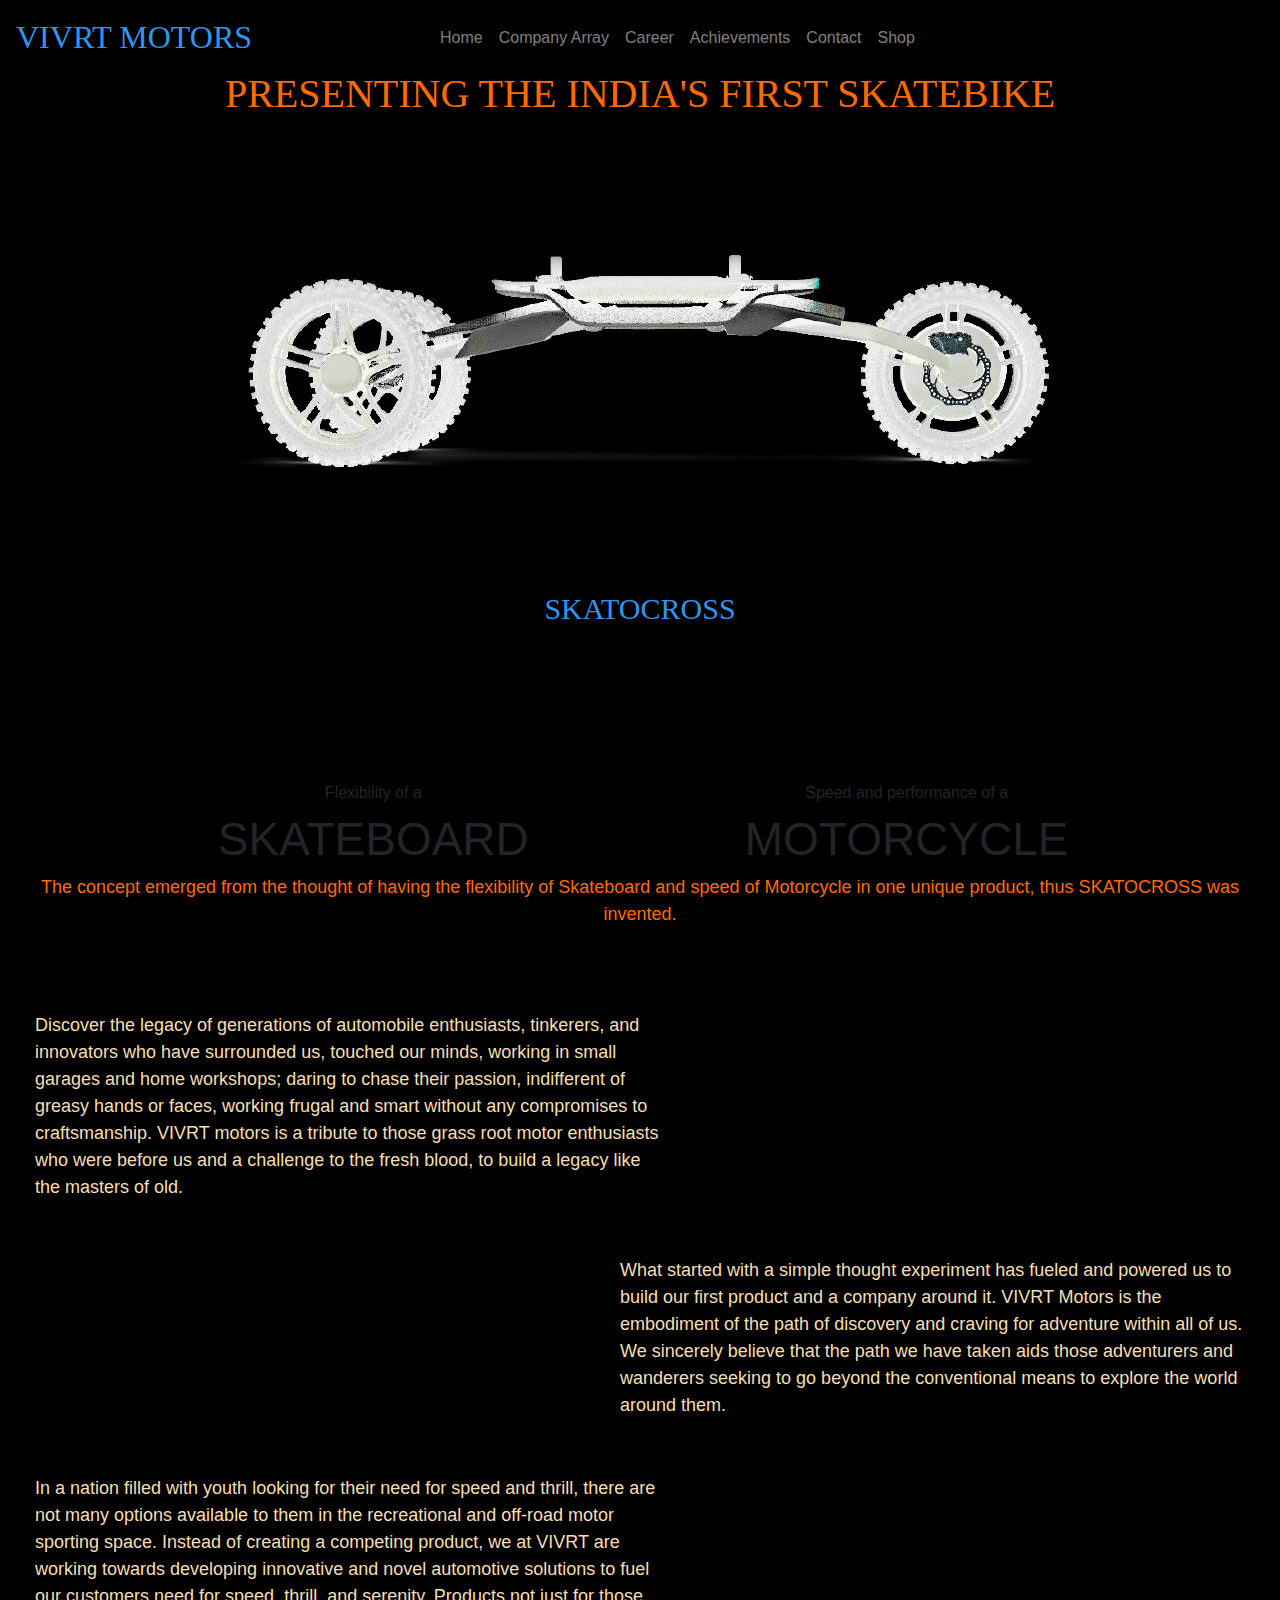
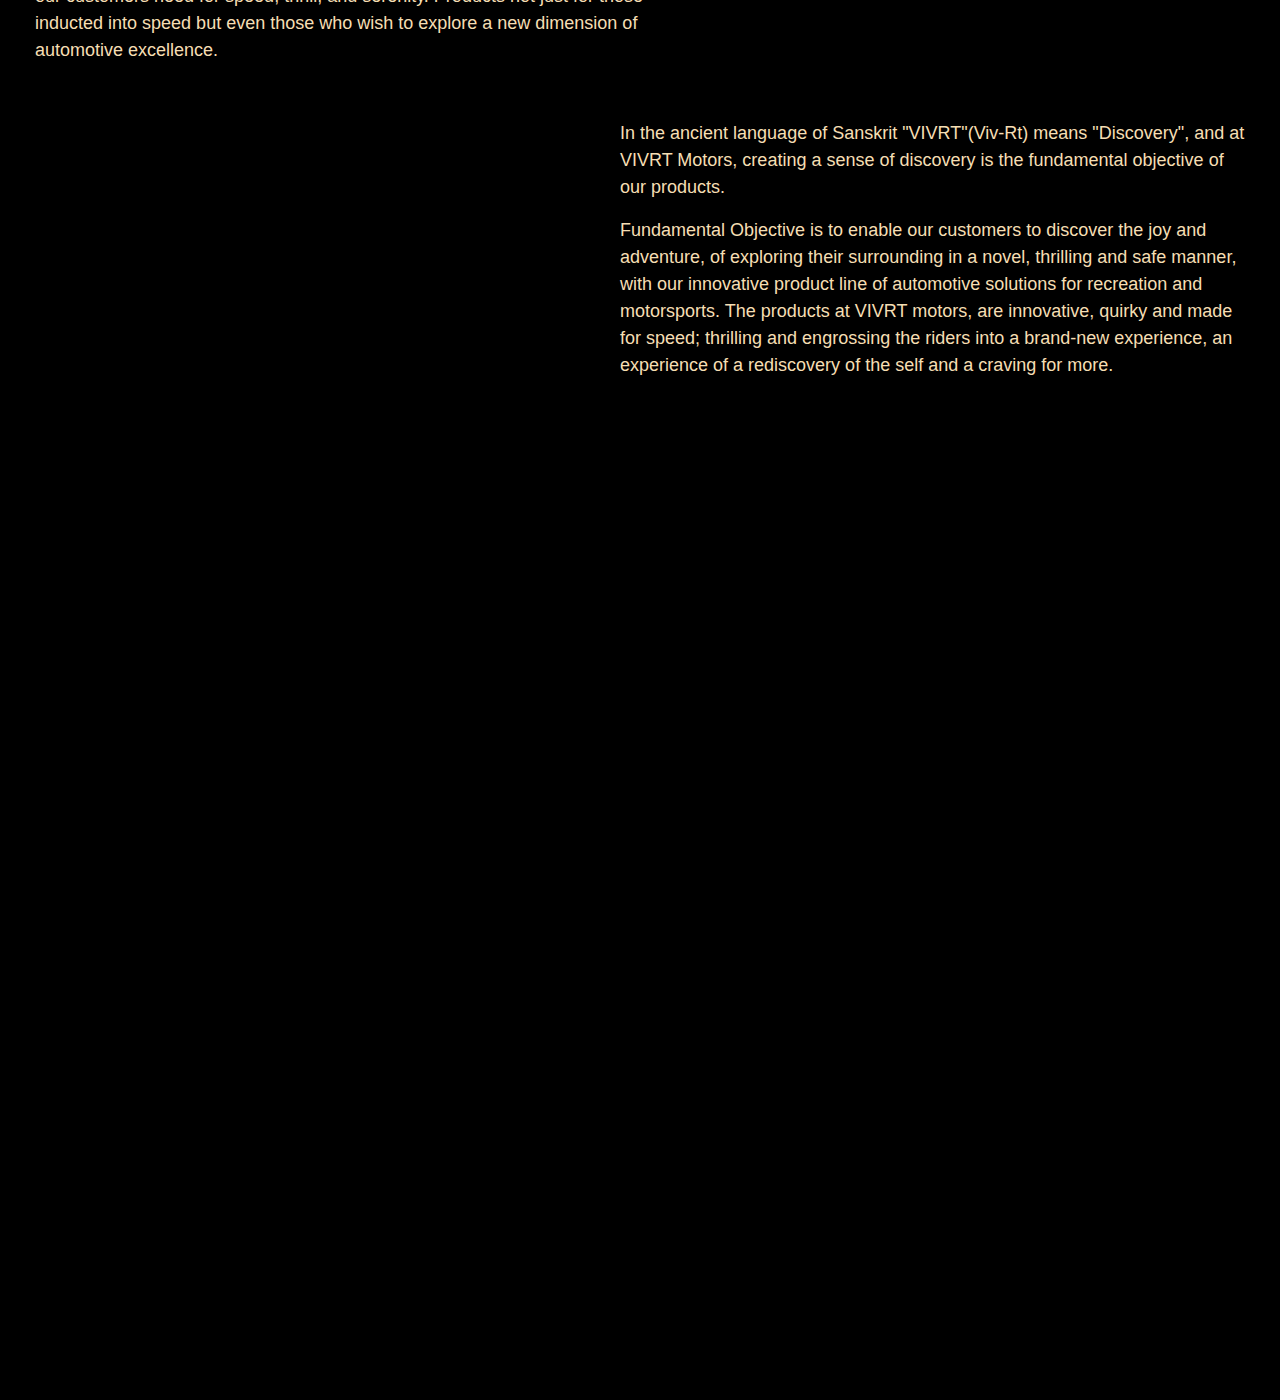
==== commit 6300252d: "Update index.html" ====
--- a/index.html
+++ b/index.html
@@ -2,7 +2,7 @@
 <head>
     <title>SKATO-CROSS</title>
     <link rel="shortcut icon" type="image/x-icon" href="favicon.ico" />
-	<link rel="stylesheet" type="text/css" href="css/main.css">
+	<link rel="stylesheet" type="text/css" href="main.css">
  
   <link rel="stylesheet" href="https://maxcdn.bootstrapcdn.com/bootstrap/4.1.3/css/bootstrap.min.css">
   <script src="https://ajax.googleapis.com/ajax/libs/jquery/3.3.1/jquery.min.js"></script>
@@ -33,6 +33,9 @@
       </li>  
          <li class="nav-item">
         <a class="nav-link" href="https://vivrtmotors.com/achievements.html#contactussection">Contact</a>
+      </li>  
+         <li class="nav-item">
+        <a class="nav-link" href="cart.html">Shop</a>
       </li>  
     </ul>
   </div>  
@@ -77,7 +80,7 @@
 
 			</div>
             
-            <div style="font-family:sans-serif;font-size: 18px;color:#ff6a00" class="down div2" id="div2" >
+            <div style="font-family:sans-serif;font-size: 18px;color:#ff6a00" class="down" id="div2" >
             <p>The concept emerged from the thought of having the flexibility of Skateboard and speed of Motorcycle in one unique product, thus SKATOCROSS was invented.</p>
             </div>
             </center>
@@ -126,15 +129,19 @@
                     }
                     if(documentEl.scrollTop() > 920){
                         $('#right').delay(800).animate({right: '50px',opacity:'1'},500);
-                        $('#div2').delay(1400).animate({slideUp: '0px',opacity:'1'},500);
-                    } if(documentEl.scrollTop() > 1144){
-                        $('#div3').delay(400).animate({slideUp: '0px',opacity:'1'},700);
-                    }if(documentEl.scrollTop() > 1254){
-                        $('#div4').delay(400).animate({slideUp: '0px',opacity:'1'},700);
-                    }if(documentEl.scrollTop() > 1554){
-                        $('#div5').delay(400).animate({slideUp: '0px',opacity:'1'},700);
-                    }if(documentEl.scrollTop() > 1848){
-                        $('#div6').delay(400).animate({slideUp: '0px',opacity:'1'},700);
+                        $('#div2').delay(1400).animate({slideUp: '1px',opacity:'1'},500);
+                    } 
+                    if(documentEl.scrollTop() > 1144){
+                        $('#div3').delay(400).animate({slideUp: '1px',opacity:'1'},700);
+                    }
+                    if(documentEl.scrollTop() > 1254){
+                        $('#div4').delay(400).animate({slideUp: '1px',opacity:'1'},700);
+                    }
+                    if(documentEl.scrollTop() > 1554){
+                        $('#div5').delay(400).animate({slideUp: '1px',opacity:'1'},700);
+                    }
+                    if(documentEl.scrollTop() > 1848){
+                        $('#div6').delay(400).animate({slideUp: '1px',opacity:'1'},700);
                     }
                 });               
             });
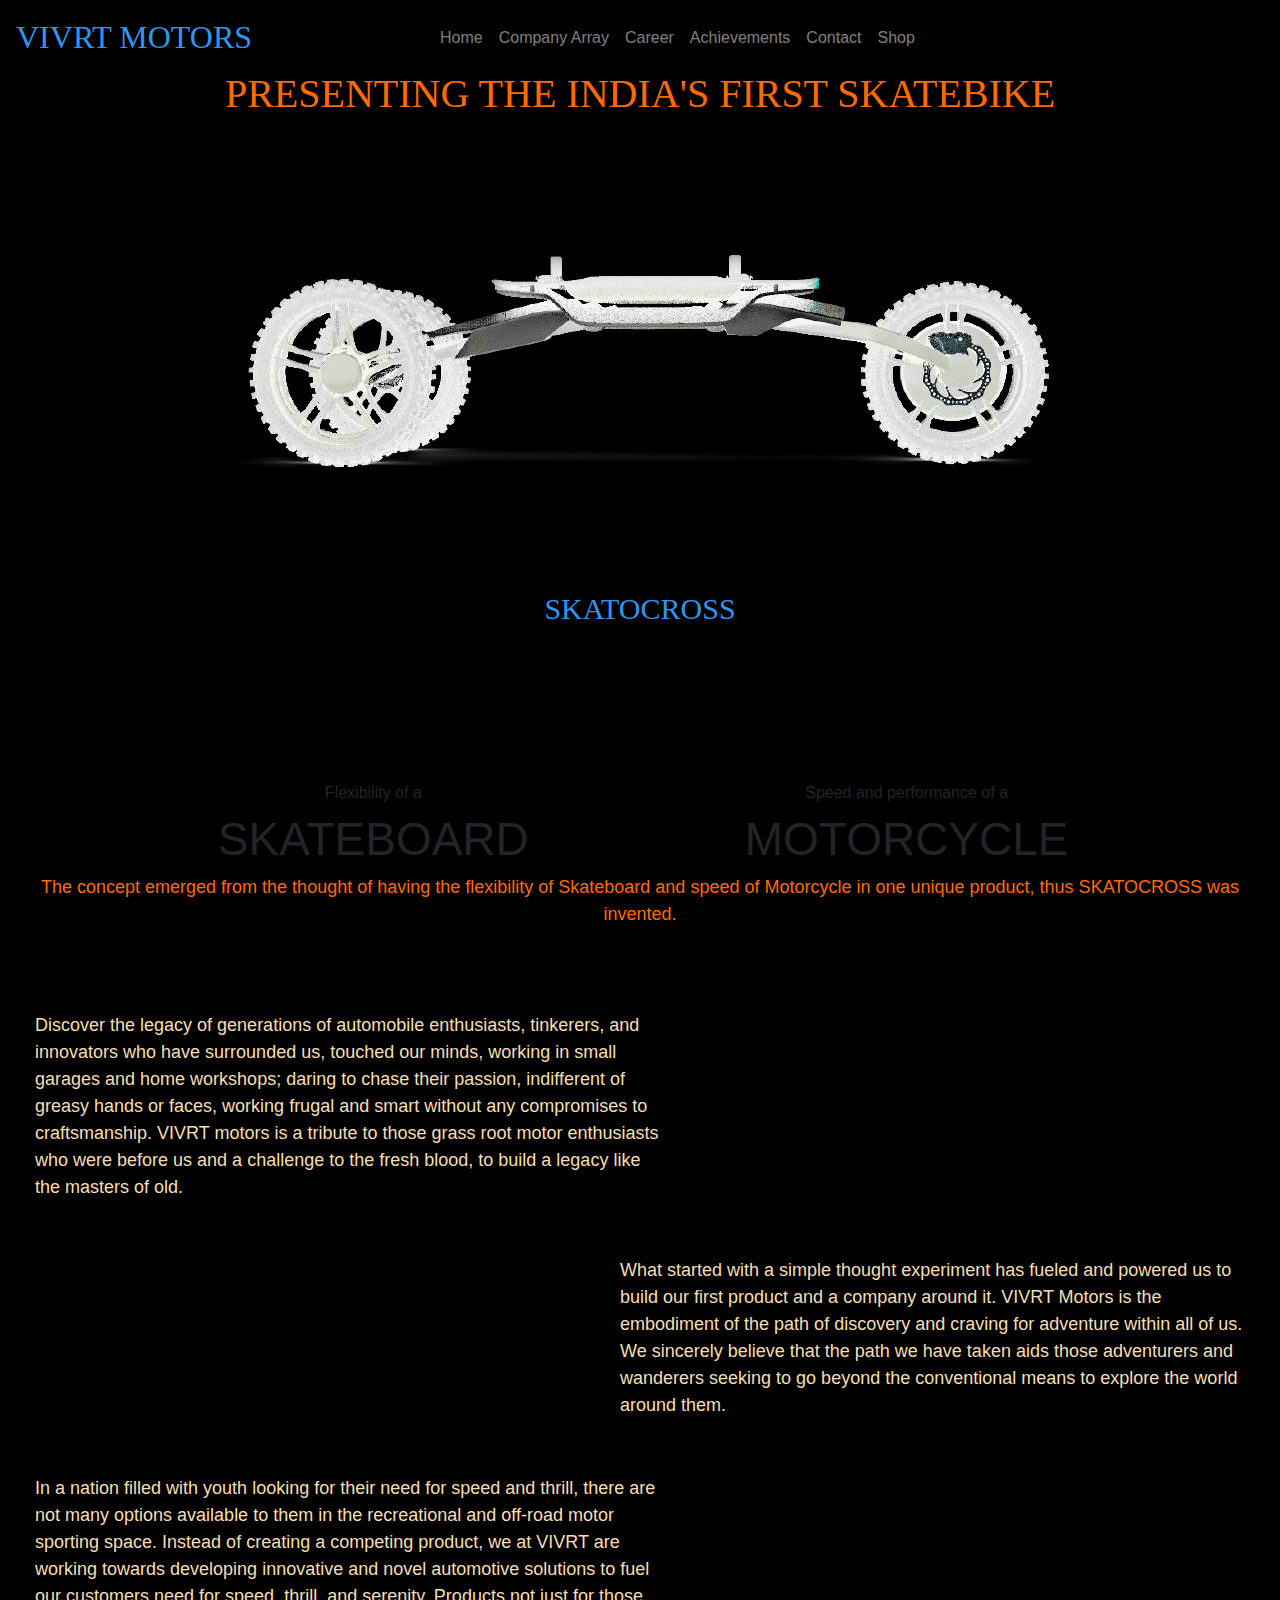
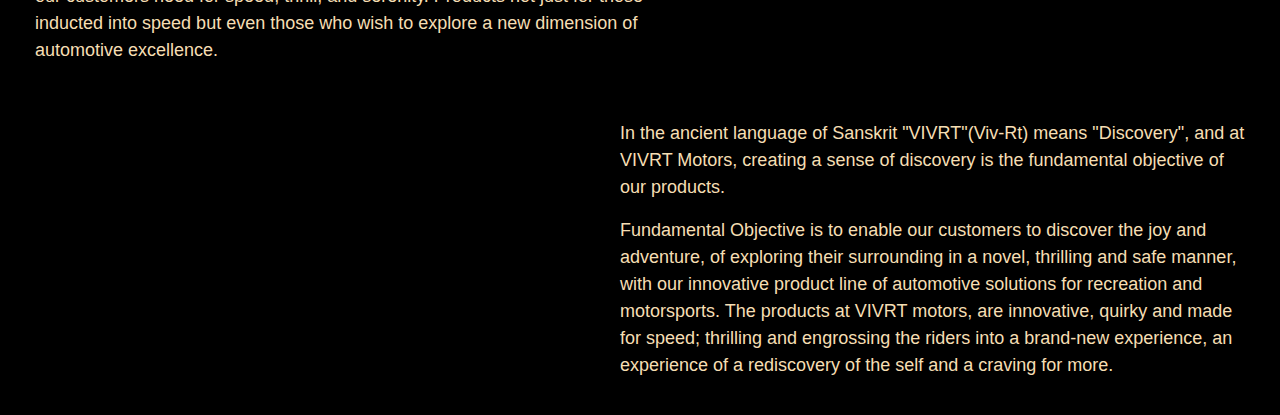
==== commit 5281d947: "Update index.html" ====
--- a/index.html
+++ b/index.html
@@ -55,7 +55,7 @@
 
     
 
-	<div style="height:3000px;
+	<div style="height:auto;
                 max-width: 100%; background-color:black ;z-index: 1;position: absolute;" class="container">
 
 		<center>
@@ -139,9 +139,8 @@
                     }
                     if(documentEl.scrollTop() > 1554){
                         $('#div5').delay(400).animate({slideUp: '1px',opacity:'1'},700);
-                    }
-                    if(documentEl.scrollTop() > 1848){
-                        $('#div6').delay(400).animate({slideUp: '1px',opacity:'1'},700);
+                    
+                        $('#div6').delay(400).animate({slideUp: '1px',opacity:'1'},1000);
                     }
                 });               
             });
